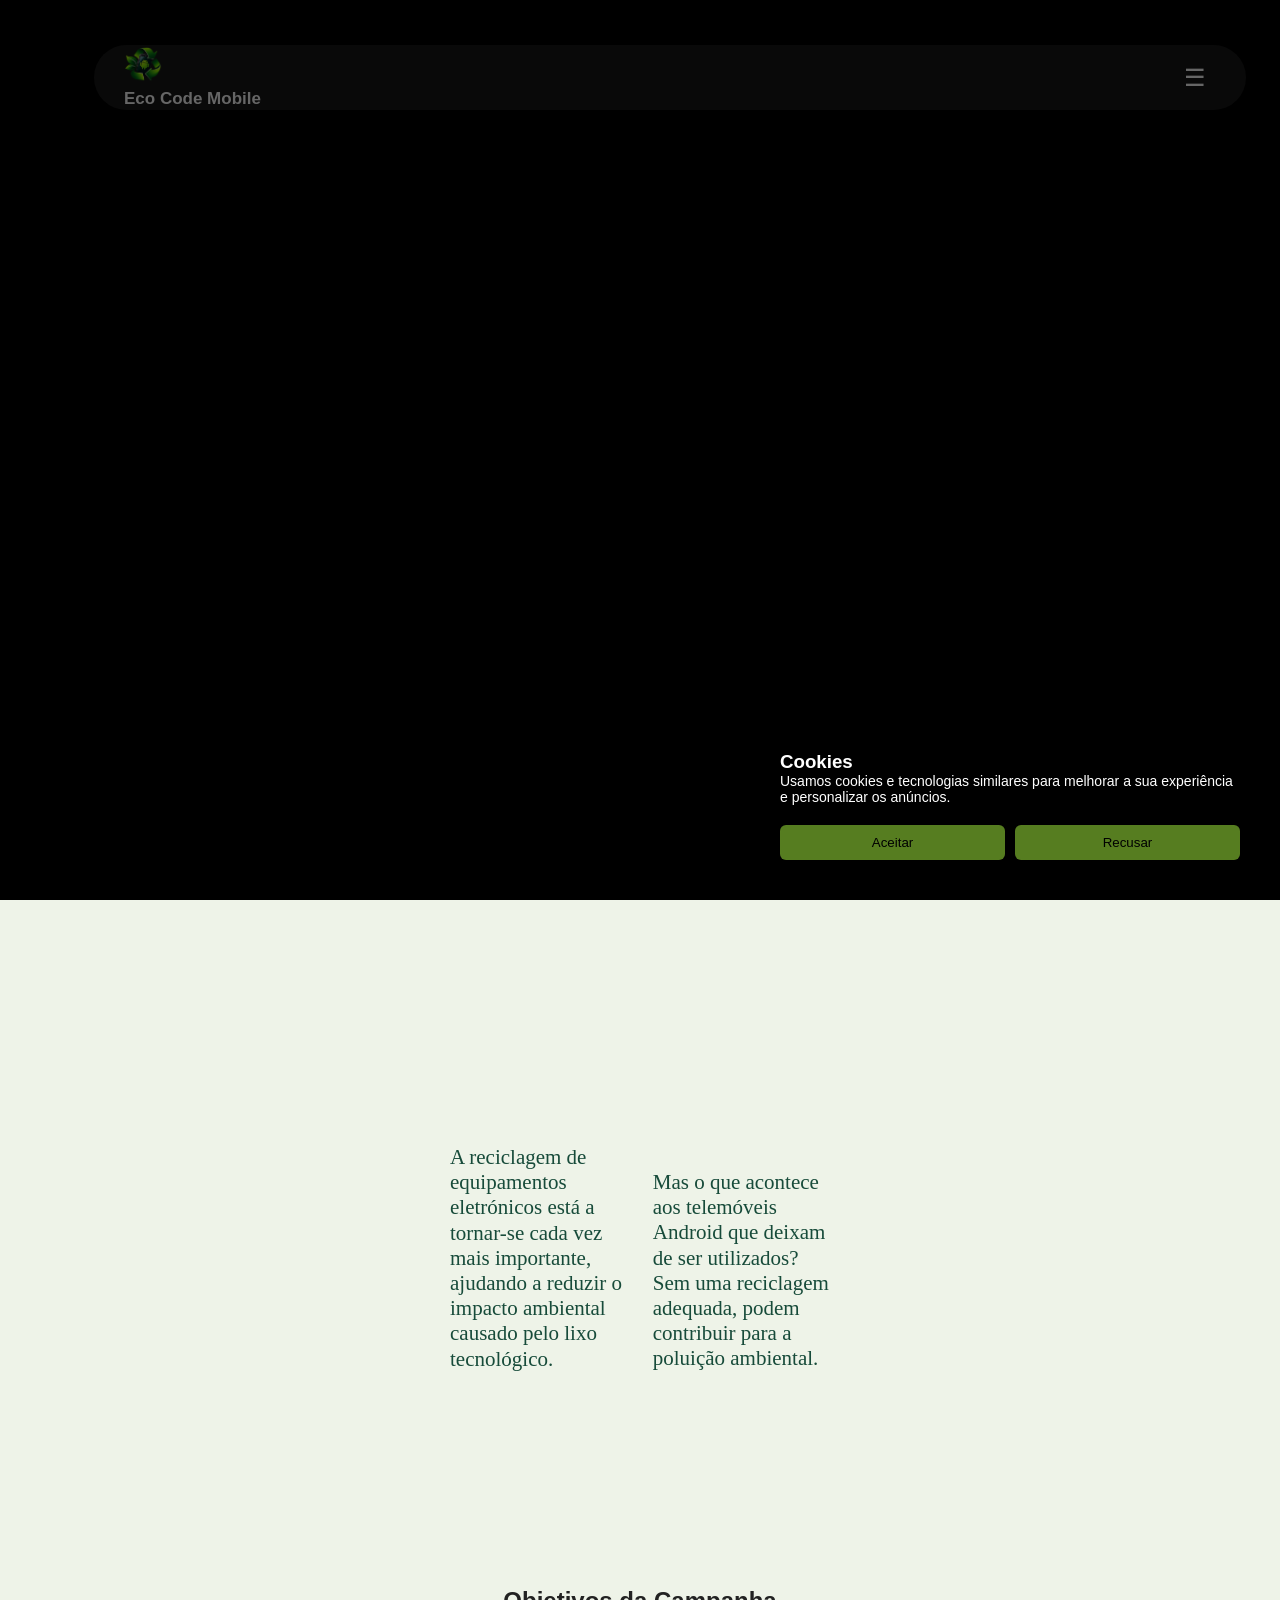
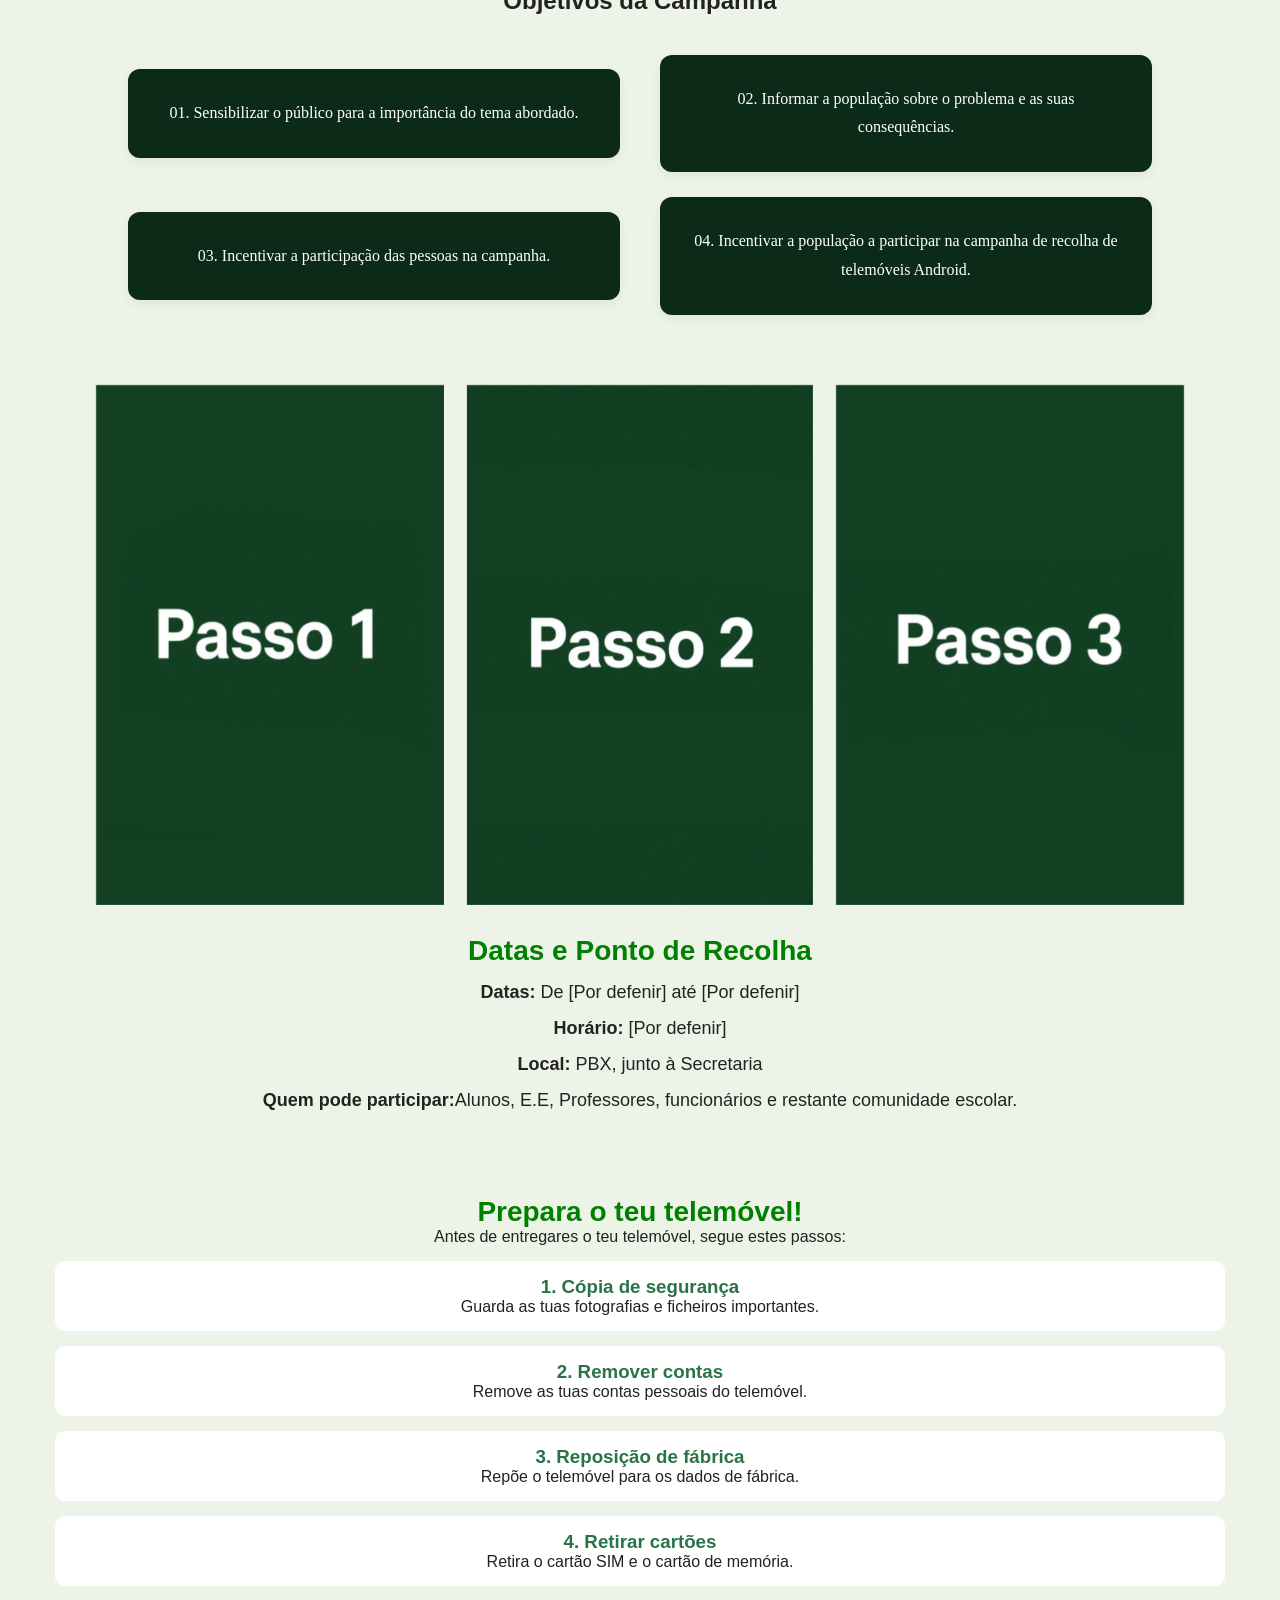
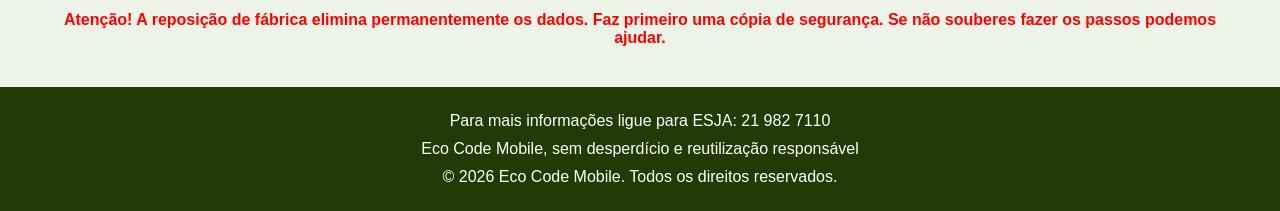
==== index.html @ 9d15695a "Pedi o codigo ao Mauro porque estava a dar erro." ====
<!DOCTYPE html>
<html lang="en">
<head>
    <meta charset="UTF-8">
    <meta name="viewport" content="width=device-width, initial-scale=1.0">
    <title>Eco Code Mobile</title>
    <link rel="icon" href="assets/images/Logo.png">
    <link rel="stylesheet" href="css/style.css">
</head>
<body>
        <nav class="navBar">
           <div class="logo-container">
                <img class="logo1" src="assets/images/Logo.png">
                <div class="logo">Eco Code Mobile</div>
         </div>
                <aside class="menu-navegação">
                      <!-- Menu-->
                      
                            <button class="botao-menu"id="botao-menu">☰</button>
                            <ul class="menu" id="menu">

                                    <li><a href="#como-participar">Como participar</a></li>
                                    <li><a href="#pontos-de-recolha">Pontos de Recolha</a></li>
                                    <li><a href="#objetivos">Objetivos </a></li>
                                    <li><a href="#sobre">Sobre</a></li>
                           </ul>

                       
                </aside>       
        </nav>

    <header class="hero">
            <video autoplay muted loop playsinline class="video">
            <source src="assets/video/videohero.mp4">
        </video>
    </header>

    <main>
        <section class="texto-campanha">
            
            <p class="primeiro-texto">
                
                A reciclagem de equipamentos eletrónicos está a tornar-se cada vez mais importante, ajudando a reduzir o impacto ambiental causado pelo lixo tecnológico.
            </p>

            <p class="segundo-texto">
                Mas o que acontece aos telemóveis Android que deixam de ser utilizados? Sem uma reciclagem adequada, podem contribuir para a poluição ambiental.
            </p>

        </section>
        <section class="objetivo">
                    <h2>Objetivos da Campanha</h2>
                    <p>
                           01. Sensibilizar o público para a importância do tema abordado.                   
                    </p>
                    <p>
                            02. Informar a população sobre o problema e as suas consequências.                    
                    </p>
                    <p>
                            03. Incentivar a participação das pessoas na campanha.                   
                    </p>
                    <p>
                            04. Incentivar a população a participar na campanha de recolha de telemóveis Android.
                    </p>


        </section>
        <section>
            <div class="imagem">
                <div class="imagem-inner">
                    <img class="frente" src="assets/images/image1.png">
                    <img class="verso" src="assets/images/image11.png">
                </div>
            </div>
            
            <div class="imagem">
                <div class="imagem-inner">
                    <img class="frente" src="assets/images/image2.png">
                    <img class="verso" src="assets/images/image22.png">
                </div>
            </div>
            
            <div class="imagem">
                <div class="imagem-inner">
                    <img class="frente" src="assets/images/image3.png">
                    <img class="verso" src="assets/images/image33.png">
                </div>
            </div>
        </section>
                    <div id="fundo-cookies" class="fundo-cookies"></div>
                    <div id="cookies" class="cookies">
                            <h3>Cookies</h3>
                            <p>Usamos cookies e tecnologias similares para melhorar a sua experiência e personalizar os anúncios.</p>
                    <div class="botoes-cookies">
                                <button id="aceitar">Aceitar</button>
                                <button id="recusar">Recusar</button>
                    </div>
                    </div>
                    <!-- Objetivo da campanha -->

        
        <section id="datas">
            <h2>Datas e Ponto de Recolha</h2>
            <p><strong>Datas:</strong> De [Por defenir] até [Por defenir]</p>
            <p><strong>Horário:</strong> [Por defenir]</p>
            <p><strong>Local:</strong> PBX, junto à Secretaria</p>
            <p><strong>Quem pode participar:</strong>Alunos, E.E, Professores, funcionários e restante comunidade escolar.</p>
        </section>
        <section id="preparar">
            <h2>Prepara o teu telemóvel!</h2>
            <p>Antes de entregares o teu telemóvel, segue estes passos:</p>
            <div class="passo">
                <h3>1. Cópia de segurança</h3>
                <p>Guarda as tuas fotografias e ficheiros importantes.</p>
            </div>
            <div class="passo">
                <h3>2. Remover contas</h3>
                <p>Remove as tuas contas pessoais do telemóvel.</p>
            </div>
            <div class="passo">
                <h3>3. Reposição de fábrica</h3>
                <p>Repõe o telemóvel para os dados de fábrica.</p>
            </div>
            <div class="passo">
                <h3>4. Retirar cartões</h3>
                <p>Retira o cartão SIM e o cartão de memória.</p>
            </div>
            <p class="aviso">Atenção! A reposição de fábrica elimina permanentemente os dados. Faz primeiro uma cópia de segurança. Se não souberes fazer os passos podemos ajudar.</p>
        </section>
    </main>
                <footer id="sobre">
                    <section class="footer">
                        <div>
                            <p>Para mais informações ligue para ESJA: 21 982 7110</p>
                        </div>
                    </section>
                            <p>Eco Code Mobile, sem desperdício e reutilização responsável</p>
                            <p>&copy; 2026 Eco Code Mobile. Todos os direitos reservados.</p>
                </footer>
                    <div class="voltar-topo" id="voltar-topo">
                          <button>Voltar ao topo</button>
                     </div>
                             
            <script src="js/script.js"></script>
</body>
</html>
---- css/style.css ----
* {
    box-sizing: border-box;
    margin: 0;
    padding: 0;      
}

body {
    margin: 30;
    font-family: Arial, sans-serif;
    color: #222;
    background: #eef3e8;
}
.navBar {
    position: relative;
    width: 90%;
    min-height: 65px;
    margin: 30px ;
    padding: 0 30px;

    background: #171717;
    border-radius: 50px;

    display: flex;
    align-items: center;
    justify-content: space-between;

    z-index: 1000;
}

nav {
    position: absolute;
    top: 15px;
    left: 5%;
    width: 90%;
    min-height: 65px;
    height: 65px;
    background: #171717;
    color: #fff;
    display: flex;
    align-items: center;
    justify-content: space-between;
    flex-wrap: nowrap;
    padding: 12px 5%;
    transition: all 0.3s ease;
    z-index: 1000;
    border-radius:50px;
}

    
nav.pequena {
    top: 5px;
    height: 55px;
    min-height: 55px;
    width: 92%;
    left: 4%;
    padding: 0 25px;
}

nav a {
    color: #FFF;
    text-decoration: none;
    margin-left: 20px;
}
.menu {
    display: none;
    flex-direction: column;
    align-items: flex-end;
    gap: 18px;

    position: absolute;
    top: 100%;
    right: 0;

    width: 230px;
    padding: 20px;

    background: #171717;
    border-radius: 15px;
    list-style: none;
    margin: 0;

    z-index: 1000;
}
.menu-navegação {
    position: relative;
}
.menu.active {
    display: flex;
}

.menu a {
    color: white;
    text-decoration: none;
    font-size: 15px;
    transition: 0.3s;
}

.menu a:hover {
    color: #8ac441;
}
/* Menu de navegação */
.botao-menu {
    display: block;
    font-size: 24px;
    cursor: pointer;
    padding:  10px;
    border-radius: 5px;
    background: transparent;
    color: white;
    border: none;
    transition: 0.3s;
}
.botao-menu:hover {
    background-color: #c2c9be;
    transform: translateY(-1px);
}
.logo {
    font-weight: bold;
    color: white;
    font-size: 17px;
}

.logo1 {
    height: 38px;
    width: 38px;
    object-fit: contain;
}

.hero {
    height: 100vh;
    display: flex;
    align-items: center;
    justify-content: center;
    text-align: center;
    padding: 25px;
}

.hero h1 {
    font-size: clamp(36px, 7vw, 80px);
    margin-bottom: 10px;
}

.hero p {
    font-size: 22px;
}

.video {
    width: 100%;
    height: 100%;
    object-fit: contain;
    position: absolute;
    top: 0;
    left: 0;
    z-index: 0;
    background: black;
}

/* Lapa-Ninja nome do site */
.texto-campanha {
    max-width: 380px;
    margin: 120px auto;
    font-family: Georgia, serif;
    font-size: 21px;
    line-height: 1.2;
}

.primeiro-texto {
    color: #174b3a;
    margin-bottom: 25px;
}

.segundo-texto {
     color: #174b3a;
}
section {
    display: flex;
    justify-content: center;
    gap: 20px;
    flex-direction: row;
    align-items: center;
}

.imagem {
    width: 350px;
    height: 520px;
    perspective: 1000px;
}

.imagem-inner {
    width: 100%;
    height: 100%;
    position: relative;
    transition: transform 0.8s;
    transform-style: preserve-3d;
}

.imagem:hover .imagem-inner {
    transform: rotateY(180deg);
}

.frente, .verso {
    width: 100%;
    height: 100%;
    position: absolute;
    object-fit: contain;
    backface-visibility: hidden;
}

.verso {
    transform: rotateY(180deg);
}

.objetivo {
    padding: 70px 10%;
    display: grid;
    grid-template-columns: 1fr 1fr;
    gap: 25px 40px;
    align-items: center;
}

/* Título */
.objetivo h2 {
    grid-column: 1 / 3;
    text-align: center;
    color: #121413
    font-size: 34px;
    margin-bottom: 15px;
    position: relative;
}

/* Linha decorativa */
.objetivo a h2 {
    flex-direction: row;
    display: block;
    width: 80px;
    height: 4px;
    font-family: Georgia, serif;;
    background-color: #6b8e23;
    margin: 15px auto 0;
    border-radius: 5px;
}

/* Parágrafos */
.objetivo p {
    background-color: #0b2b18;
    padding: 30px;
    border-radius: 12px;
    color: #fff;
    font-family: Georgia, serif;;
    font-size: 16px;
    line-height: 1.8;
    text-align: center;
    box-shadow: 0 4px 12px rgba(0, 0, 0, 0.06);
    transition: transform 0.3s ease;
}

/* Efeito ao passar o rato */
.objetivo p:hover {
    transform: translateY(-5px);
}

#datas {
    padding: 30px;
    text-align: center;
    display: block;
}

#datas h2 {
    color: green;
    font-size: 28px;
}

#datas p {
    display: block;
    font-size: 18px;
    margin: 15px;
}

#preparar {
    background-color: #eef3e8;
    padding: 40px;
    text-align: center;
    display: block;
}

#preparar h2 {
    color: green;
    font-size: 28px;
}

.passo {
    background-color: white;
    padding: 15px;
    margin: 15px;
    border-radius: 10px;
}

.passo h3 {
    color: #287447;
}

.passo p {
    font-size: 16px;
}

.aviso {
    color: red;
    font-weight: bold;
    margin-top: 25px;
}

footer {
    background: #203b03;
    color: white;
    text-align: center;
    padding: 20px;
}

footer p {
    color: white;
    padding: 5px;
}

.botao {
    display: inline-block;
    background: #203b03;
    color: white;
    padding: 12px 25px;
    border-radius: 8px;
    text-decoration: none;
    margin-top: 20px;
    transition: 0.3s;
}

.botao:hover {
    background: #567d20;
    transform: scale(1.05);
}
    
.voltar-topo {
    position: fixed;
    bottom: 20px;
    right: 20px;
    z-index: 1000;
    padding: 20px;
    border-radius: 10px;
    background: #203b03;
    color: white;
    box-shadow: 0 4px 15px #0008;
    max-width: 350px;
    display: none;
}
    
.voltar-topo button {
    padding: 10px 16px;
    margin-top: 10px;
    border: none;
    border-radius: 6px;
    background: #c8e477;
    color: #203b03;
    cursor: pointer;
    font-weight: bold;
}
    
.voltar-topo button:hover {
    background: white;
}


.cookies {
    position: fixed;
    bottom: 20px;
    right: 20px;
    width: 500px;
    padding: 20px;
    background-color: #000;
    color: #FFF;
    border-radius: 12px;
    z-index: 9999;
    display: block;
}

.fundo-cookies {
    position: fixed;
    top: 0;
    left: 0;
    width: 100%;
    height: 100%;
    background: rgba(0, 0, 0, 0.6);
    z-index: 9998;
}

.cookies button {
    cursor: pointer;
    pointer-events: auto;
}

.cookies h3 {
    margin-top: 0;
}

.cookies p {
    font-size: 14px;
    padding: 0 0 20px;
}

.botoes-cookies {
    display: flex;
    gap: 10px;
}

.botoes-cookies button {
    flex: 1;
    padding: 10px;
    border: none;
    border-radius: 6px;
    cursor: pointer;
    background-color: #567d20;
}

.cookies button:hover {
    opacity: .8;
}
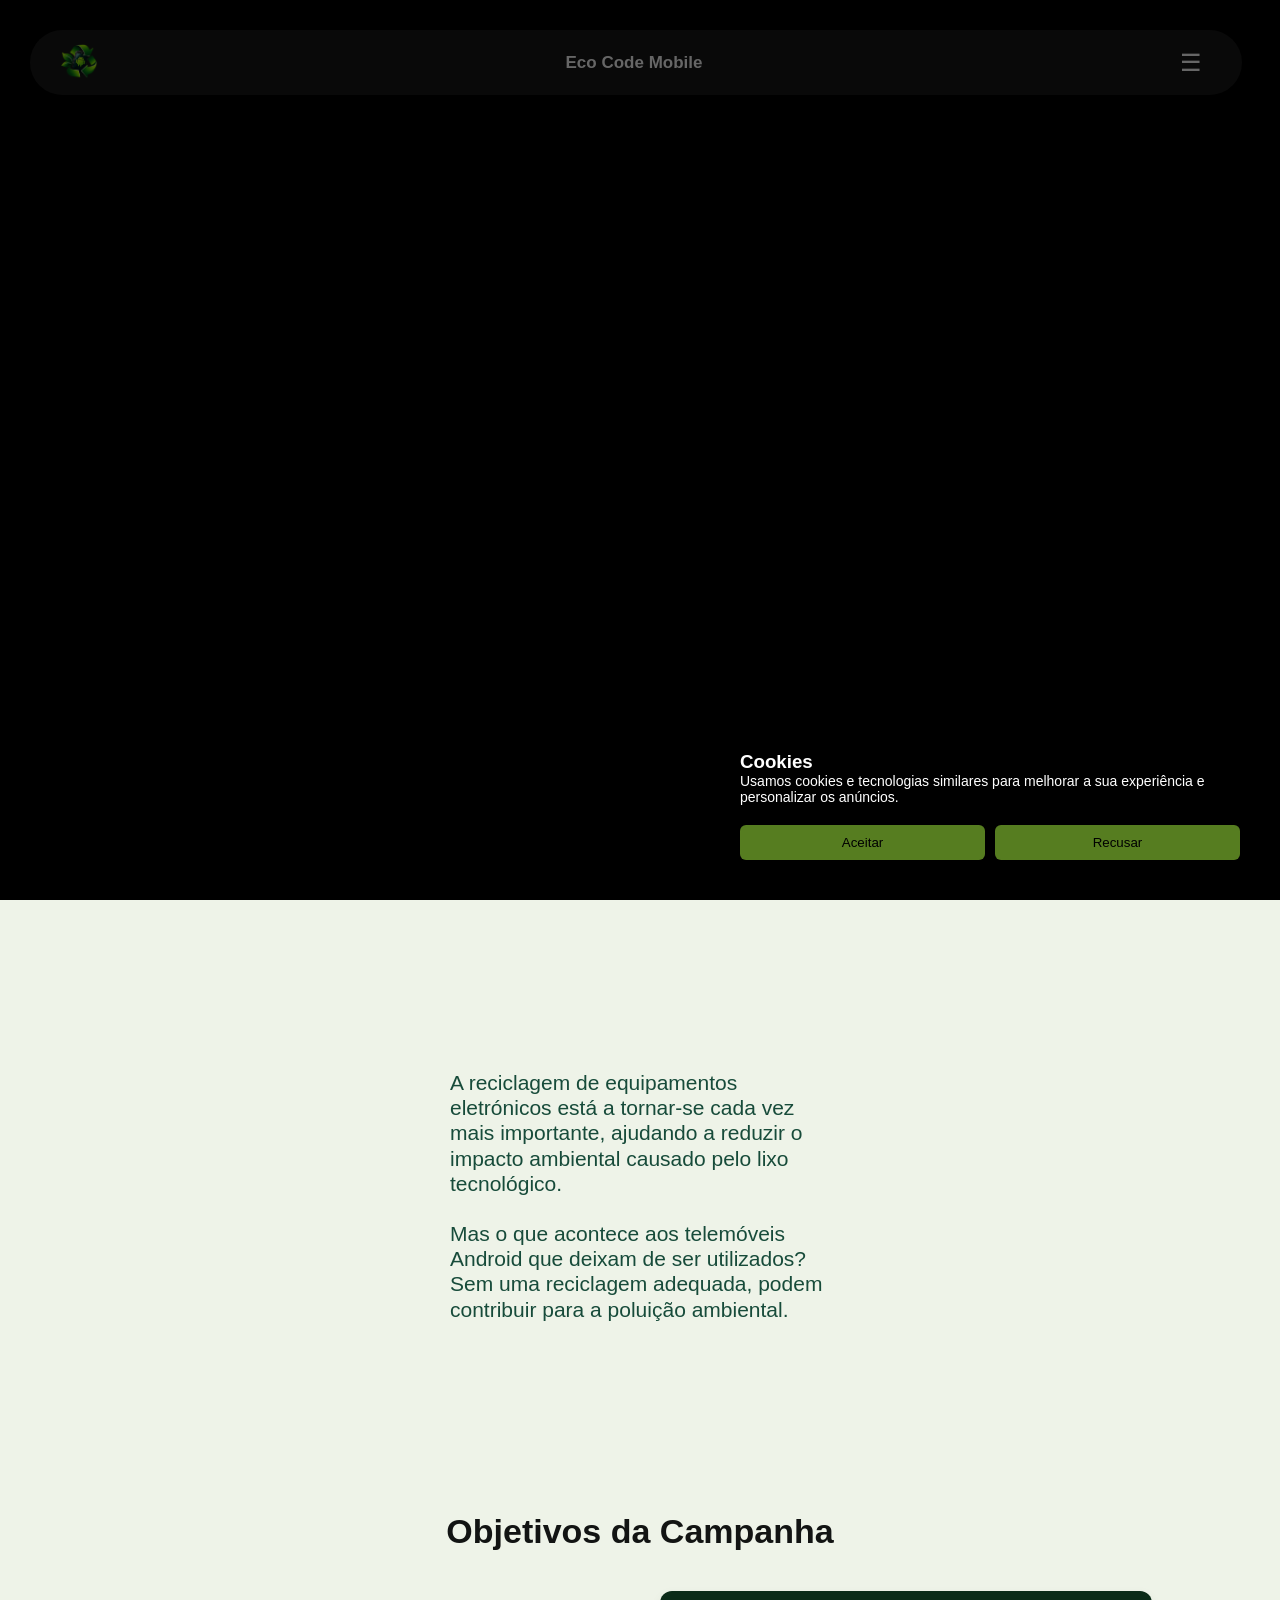
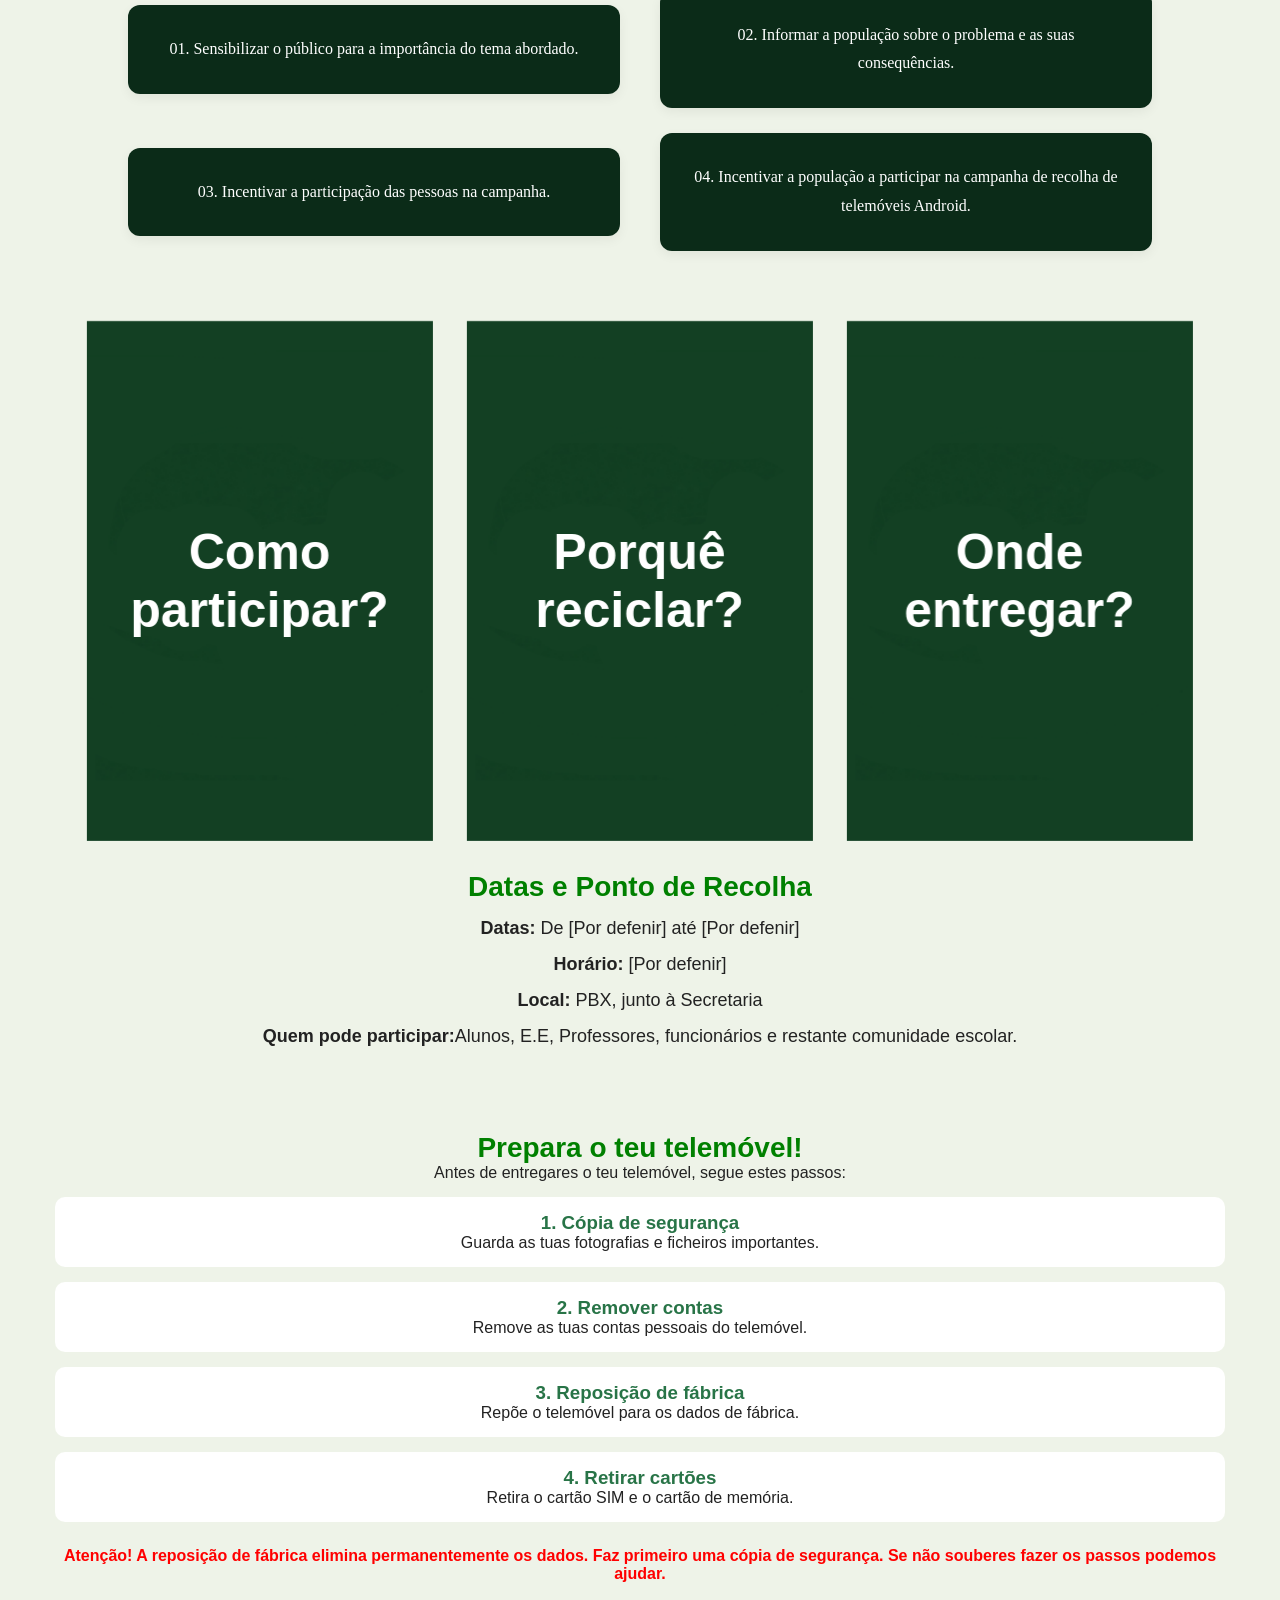
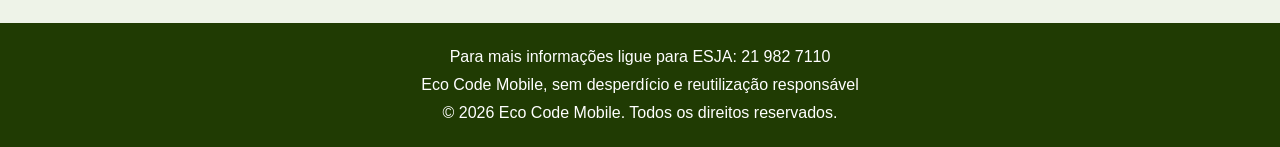
==== commit 4965f468: "quase que acabei os passos." ====
--- a/index.html
+++ b/index.html
@@ -9,10 +9,8 @@
 </head>
 <body>
         <nav class="navBar">
-           <div class="logo-container">
                 <img class="logo1" src="assets/images/Logo.png">
                 <div class="logo">Eco Code Mobile</div>
-         </div>
                 <aside class="menu-navegação">
                       <!-- Menu-->
                       
@@ -37,16 +35,8 @@
 
     <main>
         <section class="texto-campanha">
-            
-            <p class="primeiro-texto">
-                
-                A reciclagem de equipamentos eletrónicos está a tornar-se cada vez mais importante, ajudando a reduzir o impacto ambiental causado pelo lixo tecnológico.
-            </p>
-
-            <p class="segundo-texto">
-                Mas o que acontece aos telemóveis Android que deixam de ser utilizados? Sem uma reciclagem adequada, podem contribuir para a poluição ambiental.
-            </p>
-
+            <p class="primeiro-texto">A reciclagem de equipamentos eletrónicos está a tornar-se cada vez mais importante, ajudando a reduzir o impacto ambiental causado pelo lixo tecnológico.</p>
+            <p class="segundo-texto">Mas o que acontece aos telemóveis Android que deixam de ser utilizados? Sem uma reciclagem adequada, podem contribuir para a poluição ambiental.</p>
         </section>
         <section class="objetivo">
                     <h2>Objetivos da Campanha</h2>
@@ -65,10 +55,11 @@
 
 
         </section>
-        <section>
+        <section class="passos">
             <div class="imagem">
                 <div class="imagem-inner">
                     <img class="frente" src="assets/images/image1.png">
+                    <p class="texto-frente">Como participar?</p>
                     <img class="verso" src="assets/images/image11.png">
                 </div>
             </div>
@@ -76,6 +67,7 @@
             <div class="imagem">
                 <div class="imagem-inner">
                     <img class="frente" src="assets/images/image2.png">
+                    <p class="texto-frente">Porquê reciclar?</p>
                     <img class="verso" src="assets/images/image22.png">
                 </div>
             </div>
@@ -83,6 +75,7 @@
             <div class="imagem">
                 <div class="imagem-inner">
                     <img class="frente" src="assets/images/image3.png">
+                    <p class="texto-frente">Onde entregar?</p>
                     <img class="verso" src="assets/images/image33.png">
                 </div>
             </div>
@@ -99,14 +92,15 @@
                     <!-- Objetivo da campanha -->
 
         
-        <section id="datas">
+        <section class="datas">
             <h2>Datas e Ponto de Recolha</h2>
             <p><strong>Datas:</strong> De [Por defenir] até [Por defenir]</p>
             <p><strong>Horário:</strong> [Por defenir]</p>
             <p><strong>Local:</strong> PBX, junto à Secretaria</p>
             <p><strong>Quem pode participar:</strong>Alunos, E.E, Professores, funcionários e restante comunidade escolar.</p>
         </section>
-        <section id="preparar">
+
+        <section class="preparar">
             <h2>Prepara o teu telemóvel!</h2>
             <p>Antes de entregares o teu telemóvel, segue estes passos:</p>
             <div class="passo">
@@ -127,6 +121,7 @@
             </div>
             <p class="aviso">Atenção! A reposição de fábrica elimina permanentemente os dados. Faz primeiro uma cópia de segurança. Se não souberes fazer os passos podemos ajudar.</p>
         </section>
+
     </main>
                 <footer id="sobre">
                     <section class="footer">
--- a/css/style.css
+++ b/css/style.css
@@ -1,5 +1,4 @@
 * {
-    box-sizing: border-box;
     margin: 0;
     padding: 0;      
 }
@@ -10,43 +9,21 @@
     color: #222;
     background: #eef3e8;
 }
+
 .navBar {
-    position: relative;
+    position: fixed;
     width: 90%;
     min-height: 65px;
     margin: 30px ;
     padding: 0 30px;
-
     background: #171717;
     border-radius: 50px;
-
     display: flex;
     align-items: center;
     justify-content: space-between;
-
     z-index: 1000;
 }
 
-nav {
-    position: absolute;
-    top: 15px;
-    left: 5%;
-    width: 90%;
-    min-height: 65px;
-    height: 65px;
-    background: #171717;
-    color: #fff;
-    display: flex;
-    align-items: center;
-    justify-content: space-between;
-    flex-wrap: nowrap;
-    padding: 12px 5%;
-    transition: all 0.3s ease;
-    z-index: 1000;
-    border-radius:50px;
-}
-
-    
 nav.pequena {
     top: 5px;
     height: 55px;
@@ -61,29 +38,28 @@
     text-decoration: none;
     margin-left: 20px;
 }
+
 .menu {
     display: none;
     flex-direction: column;
     align-items: flex-end;
     gap: 18px;
-
     position: absolute;
     top: 100%;
     right: 0;
-
     width: 230px;
     padding: 20px;
-
     background: #171717;
     border-radius: 15px;
     list-style: none;
     margin: 0;
-
     z-index: 1000;
 }
+
 .menu-navegação {
     position: relative;
 }
+
 .menu.active {
     display: flex;
 }
@@ -98,6 +74,7 @@
 .menu a:hover {
     color: #8ac441;
 }
+
 /* Menu de navegação */
 .botao-menu {
     display: block;
@@ -110,10 +87,12 @@
     border: none;
     transition: 0.3s;
 }
+
 .botao-menu:hover {
     background-color: #c2c9be;
     transform: translateY(-1px);
 }
+
 .logo {
     font-weight: bold;
     color: white;
@@ -159,7 +138,7 @@
 .texto-campanha {
     max-width: 380px;
     margin: 120px auto;
-    font-family: Georgia, serif;
+    font-family: Arial, sans-serif;
     font-size: 21px;
     line-height: 1.2;
 }
@@ -172,10 +151,11 @@
 .segundo-texto {
      color: #174b3a;
 }
-section {
+
+.passos {
     display: flex;
     justify-content: center;
-    gap: 20px;
+    gap: 30px;
     flex-direction: row;
     align-items: center;
 }
@@ -210,6 +190,25 @@
     transform: rotateY(180deg);
 }
 
+.verso img {
+    width: 100%;
+    height: 100%;
+    object-fit: contain;
+}
+
+.texto-frente {
+    position: absolute;
+    backface-visibility: hidden;
+    top: 50%;
+    left: 50%;
+    transform: translate(-50%, -50%);
+    color: white;
+    font-size: 50px;
+    font-weight: bold;
+    text-align: center;
+    z-index: 1;
+}
+
 .objetivo {
     padding: 70px 10%;
     display: grid;
@@ -222,7 +221,7 @@
 .objetivo h2 {
     grid-column: 1 / 3;
     text-align: center;
-    color: #121413
+    color: #121413;
     font-size: 34px;
     margin-bottom: 15px;
     position: relative;
@@ -259,31 +258,31 @@
     transform: translateY(-5px);
 }
 
-#datas {
+.datas {
     padding: 30px;
     text-align: center;
     display: block;
 }
 
-#datas h2 {
+.datas h2 {
     color: green;
     font-size: 28px;
 }
 
-#datas p {
+.datas p {
     display: block;
     font-size: 18px;
     margin: 15px;
 }
 
-#preparar {
+.preparar {
     background-color: #eef3e8;
     padding: 40px;
     text-align: center;
     display: block;
 }
 
-#preparar h2 {
+.preparar h2 {
     color: green;
     font-size: 28px;
 }
@@ -366,7 +365,6 @@
     background: white;
 }
 
-
 .cookies {
     position: fixed;
     bottom: 20px;
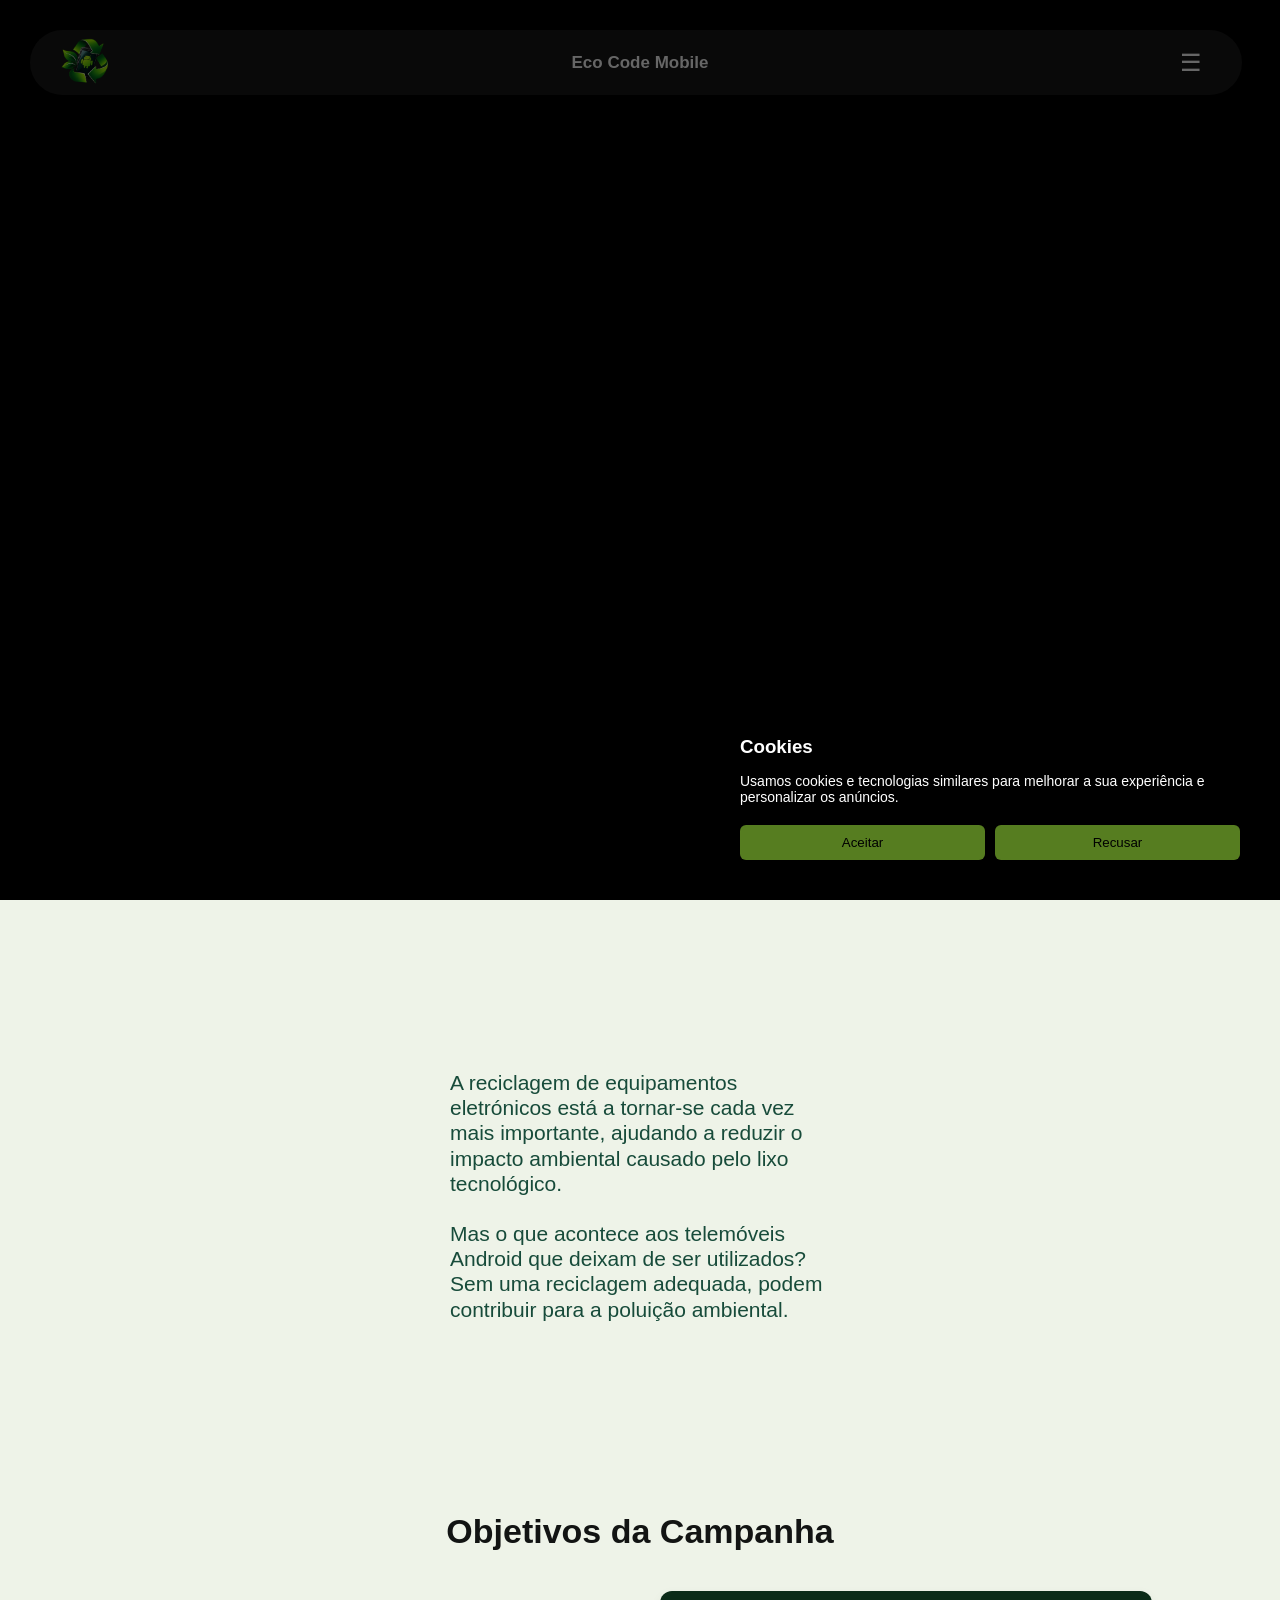
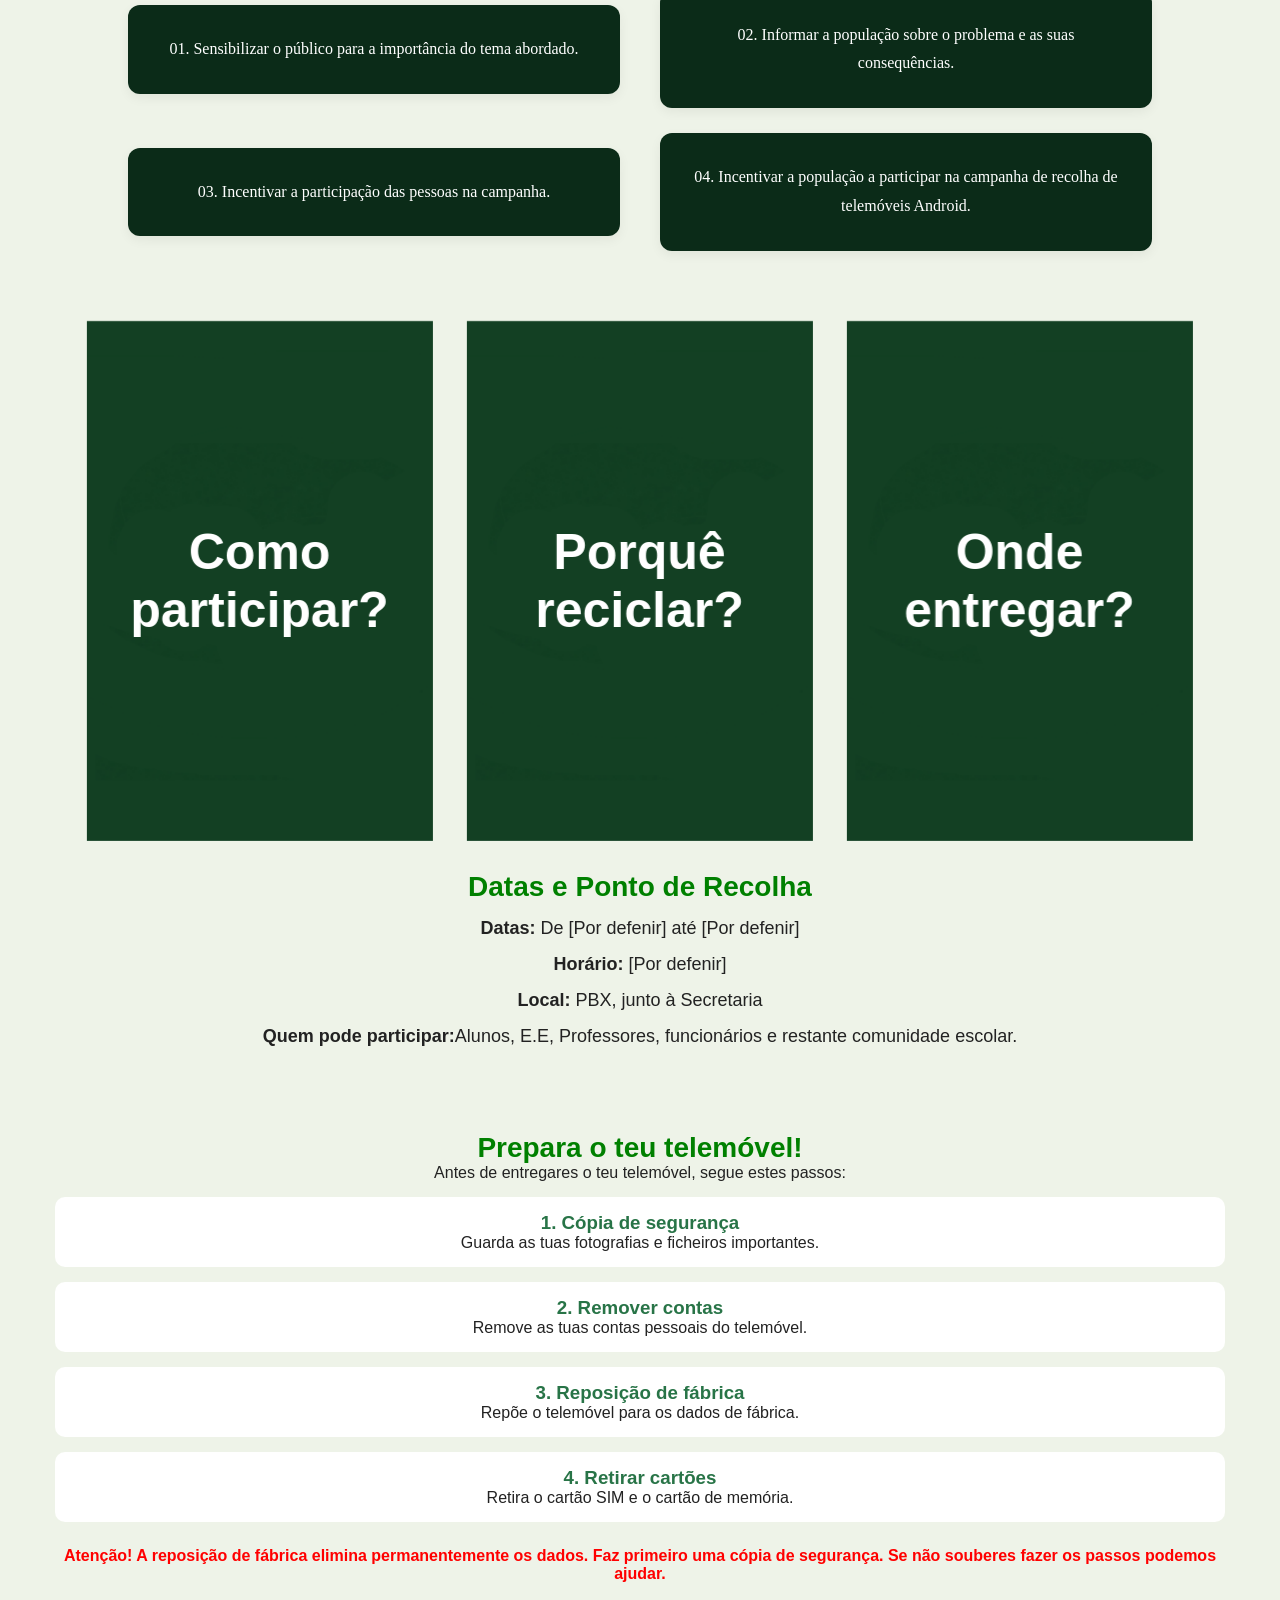
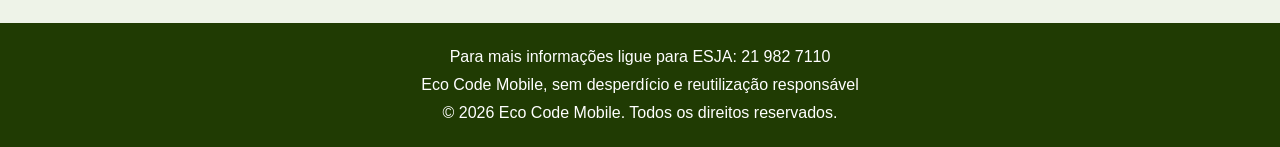
==== commit cfc8c000: "mudei o video e acabei o menu." ====
--- a/index.html
+++ b/index.html
@@ -10,7 +10,7 @@
 <body>
         <nav class="navBar">
                 <img class="logo1" src="assets/images/Logo.png">
-                <div class="logo">Eco Code Mobile</div>
+                <div class="titulo">Eco Code Mobile</div>
                 <aside class="menu-navegação">
                       <!-- Menu-->
                       
@@ -29,7 +29,7 @@
 
     <header class="hero">
             <video autoplay muted loop playsinline class="video">
-            <source src="assets/video/videohero.mp4">
+            <source src="assets/video/video.mp4">
         </video>
     </header>
 
@@ -38,7 +38,7 @@
             <p class="primeiro-texto">A reciclagem de equipamentos eletrónicos está a tornar-se cada vez mais importante, ajudando a reduzir o impacto ambiental causado pelo lixo tecnológico.</p>
             <p class="segundo-texto">Mas o que acontece aos telemóveis Android que deixam de ser utilizados? Sem uma reciclagem adequada, podem contribuir para a poluição ambiental.</p>
         </section>
-        <section class="objetivo">
+        <section id="objetivos" class="objetivo">
                     <h2>Objetivos da Campanha</h2>
                     <p>
                            01. Sensibilizar o público para a importância do tema abordado.                   
@@ -55,7 +55,7 @@
 
 
         </section>
-        <section class="passos">
+        <section id="como-participar" class="passos">
             <div class="imagem">
                 <div class="imagem-inner">
                     <img class="frente" src="assets/images/image1.png">
@@ -80,19 +80,8 @@
                 </div>
             </div>
         </section>
-                    <div id="fundo-cookies" class="fundo-cookies"></div>
-                    <div id="cookies" class="cookies">
-                            <h3>Cookies</h3>
-                            <p>Usamos cookies e tecnologias similares para melhorar a sua experiência e personalizar os anúncios.</p>
-                    <div class="botoes-cookies">
-                                <button id="aceitar">Aceitar</button>
-                                <button id="recusar">Recusar</button>
-                    </div>
-                    </div>
-                    <!-- Objetivo da campanha -->
-
         
-        <section class="datas">
+        <section id="pontos-de-recolha" class="datas">
             <h2>Datas e Ponto de Recolha</h2>
             <p><strong>Datas:</strong> De [Por defenir] até [Por defenir]</p>
             <p><strong>Horário:</strong> [Por defenir]</p>
@@ -122,6 +111,16 @@
             <p class="aviso">Atenção! A reposição de fábrica elimina permanentemente os dados. Faz primeiro uma cópia de segurança. Se não souberes fazer os passos podemos ajudar.</p>
         </section>
 
+        <div id="fundo-cookies" class="fundo-cookies"></div>
+            <div id="cookies" class="cookies">
+                <h3>Cookies</h3>
+                <p>Usamos cookies e tecnologias similares para melhorar a sua experiência e personalizar os anúncios.</p>
+            <div class="botoes-cookies">
+                <button id="aceitar">Aceitar</button>
+                <button id="recusar">Recusar</button>
+            </div>
+            </div>
+
     </main>
                 <footer id="sobre">
                     <section class="footer">
--- a/css/style.css
+++ b/css/style.css
@@ -93,16 +93,15 @@
     transform: translateY(-1px);
 }
 
-.logo {
+.titulo {
     font-weight: bold;
     color: white;
     font-size: 17px;
 }
 
 .logo1 {
-    height: 38px;
-    width: 38px;
-    object-fit: contain;
+    height: 50px;
+    width: 50px;
 }
 
 .hero {
@@ -112,15 +111,6 @@
     justify-content: center;
     text-align: center;
     padding: 25px;
-}
-
-.hero h1 {
-    font-size: clamp(36px, 7vw, 80px);
-    margin-bottom: 10px;
-}
-
-.hero p {
-    font-size: 22px;
 }
 
 .video {
@@ -233,7 +223,7 @@
     display: block;
     width: 80px;
     height: 4px;
-    font-family: Georgia, serif;;
+    font-family: Arial, sans-serif;
     background-color: #6b8e23;
     margin: 15px auto 0;
     border-radius: 5px;
@@ -318,22 +308,6 @@
 footer p {
     color: white;
     padding: 5px;
-}
-
-.botao {
-    display: inline-block;
-    background: #203b03;
-    color: white;
-    padding: 12px 25px;
-    border-radius: 8px;
-    text-decoration: none;
-    margin-top: 20px;
-    transition: 0.3s;
-}
-
-.botao:hover {
-    background: #567d20;
-    transform: scale(1.05);
 }
     
 .voltar-topo {
@@ -399,7 +373,7 @@
 
 .cookies p {
     font-size: 14px;
-    padding: 0 0 20px;
+    padding: 15px 0 20px;
 }
 
 .botoes-cookies {
@@ -413,7 +387,7 @@
     border: none;
     border-radius: 6px;
     cursor: pointer;
-    background-color: #567d20;
+    background: #567d20;
 }
 
 .cookies button:hover {
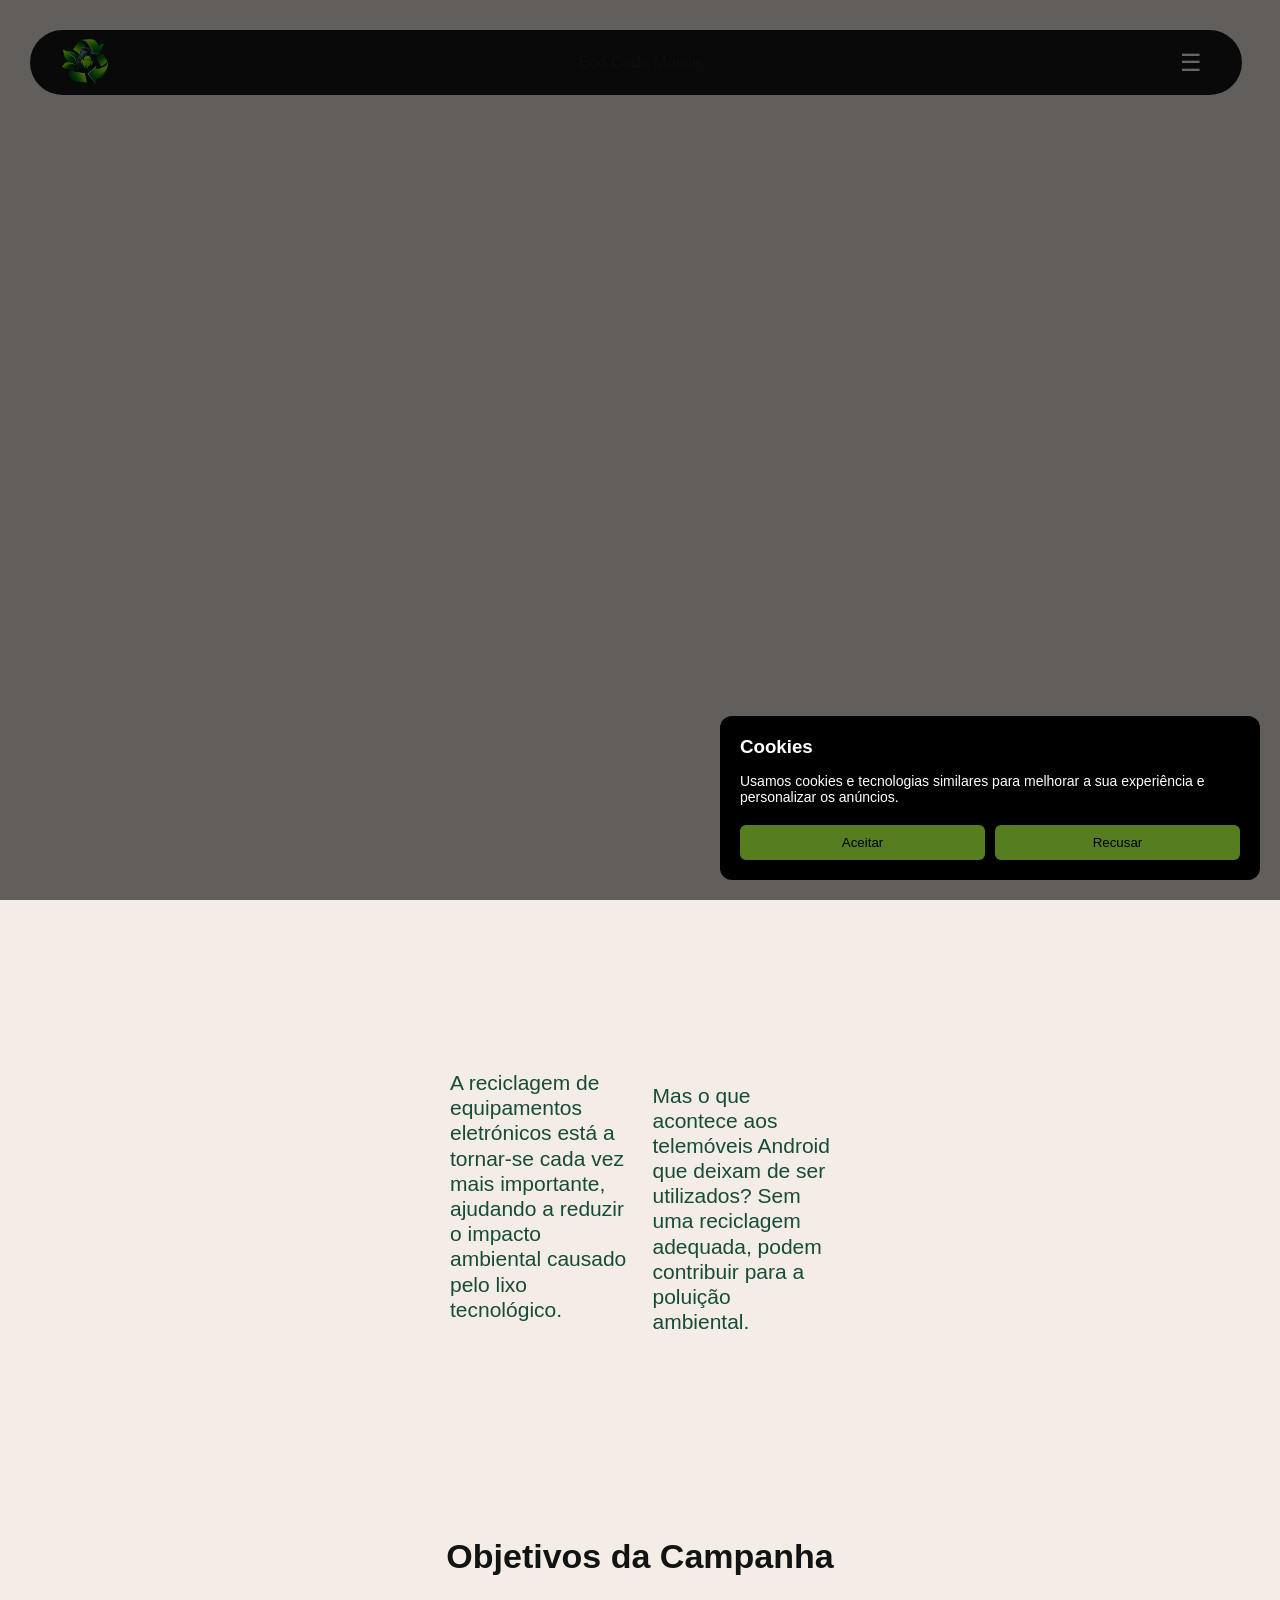
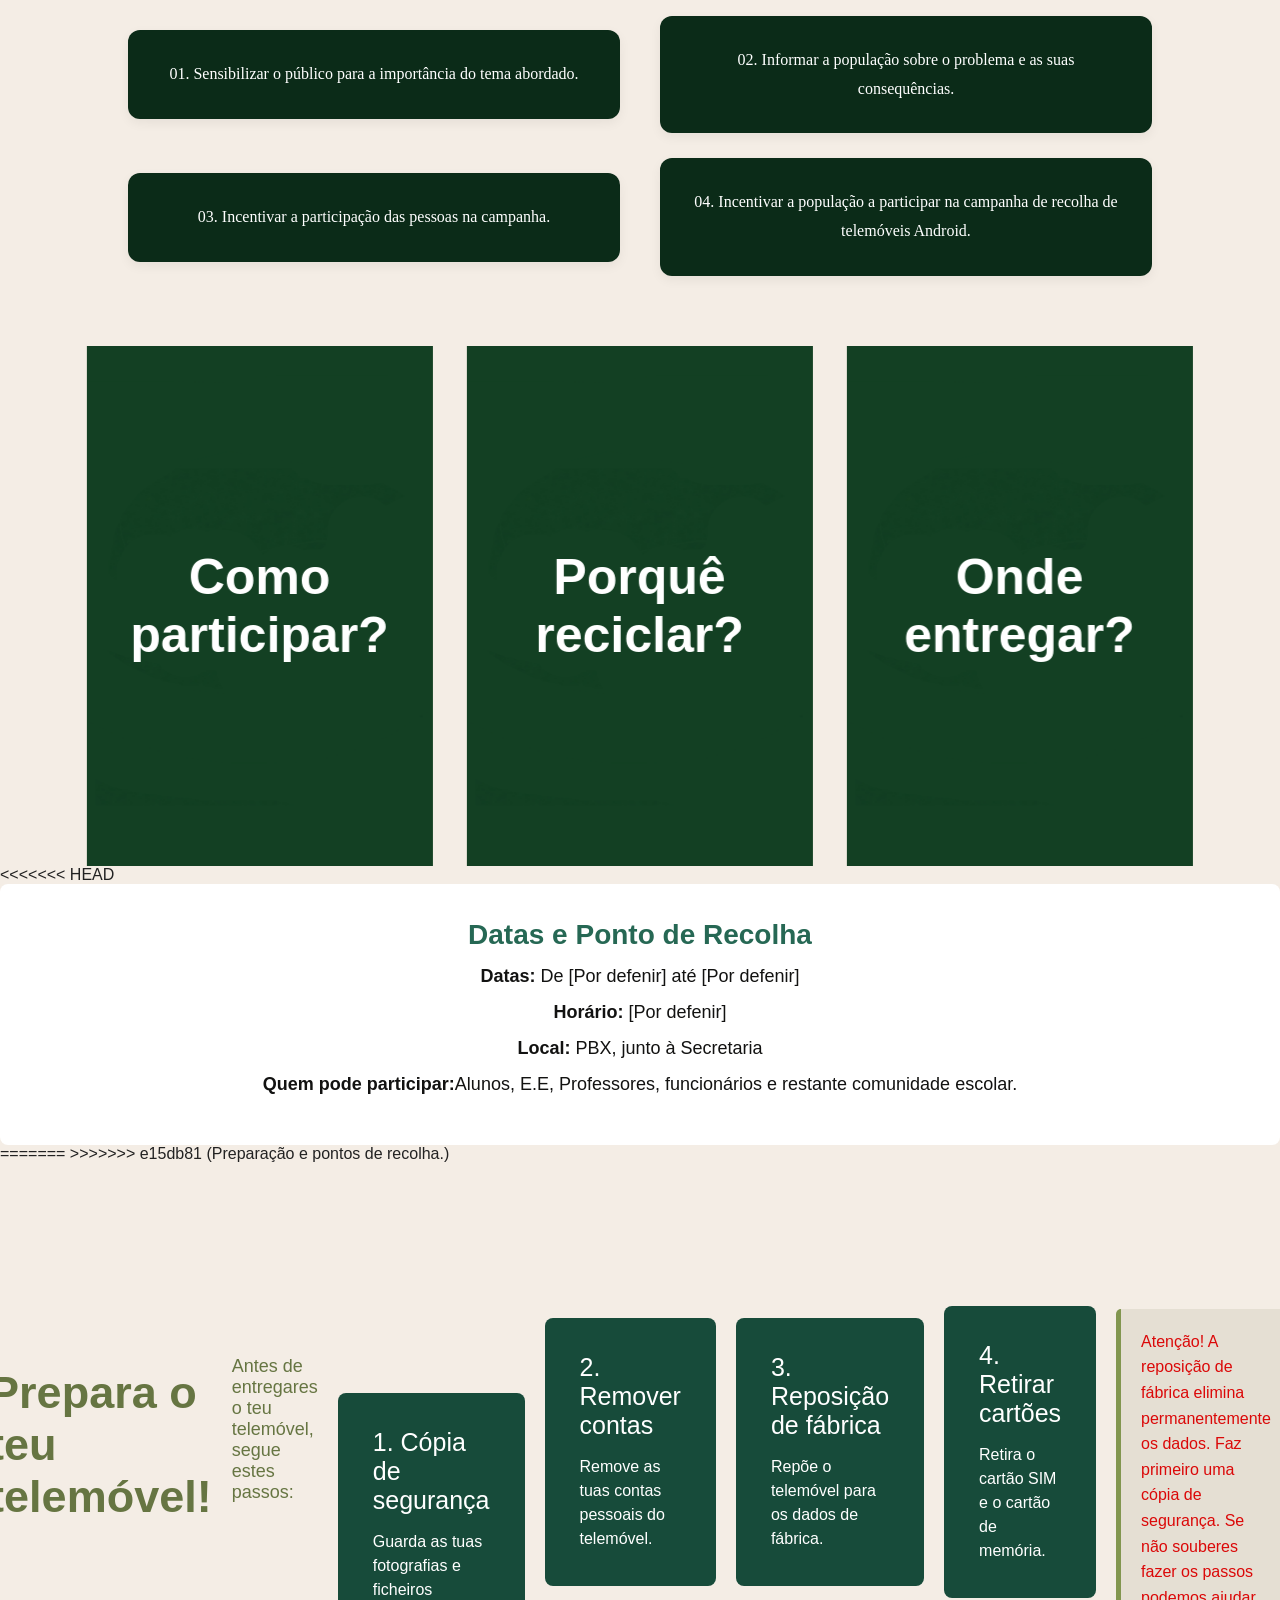
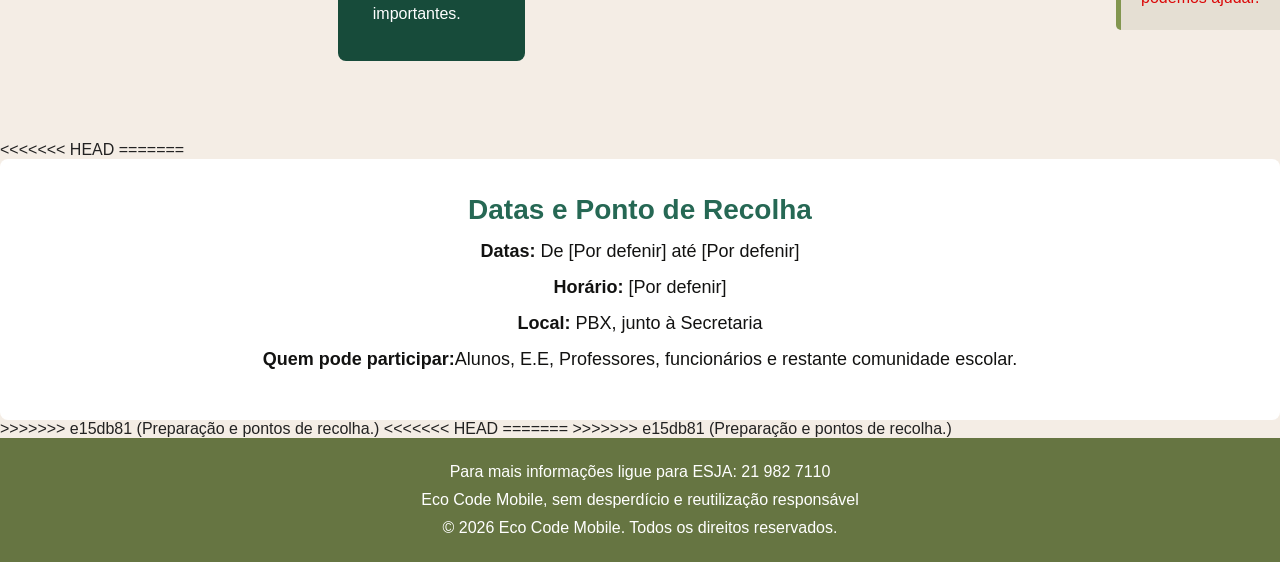
==== commit 16dcefb0: "Preparação e pontos de recolha." ====
--- a/index.html
+++ b/index.html
@@ -13,26 +13,26 @@
                 <div class="titulo">Eco Code Mobile</div>
                 <aside class="menu-navegação">
                       <!-- Menu-->
-                      
+                     
                             <button class="botao-menu"id="botao-menu">☰</button>
                             <ul class="menu" id="menu">
-
+ 
                                     <li><a href="#como-participar">Como participar</a></li>
                                     <li><a href="#pontos-de-recolha">Pontos de Recolha</a></li>
                                     <li><a href="#objetivos">Objetivos </a></li>
                                     <li><a href="#sobre">Sobre</a></li>
                            </ul>
-
+ 
                        
-                </aside>       
+                </aside>      
         </nav>
-
+ 
     <header class="hero">
             <video autoplay muted loop playsinline class="video">
             <source src="assets/video/video.mp4">
         </video>
     </header>
-
+ 
     <main>
         <section class="texto-campanha">
             <p class="primeiro-texto">A reciclagem de equipamentos eletrónicos está a tornar-se cada vez mais importante, ajudando a reduzir o impacto ambiental causado pelo lixo tecnológico.</p>
@@ -41,19 +41,19 @@
         <section id="objetivos" class="objetivo">
                     <h2>Objetivos da Campanha</h2>
                     <p>
-                           01. Sensibilizar o público para a importância do tema abordado.                   
+                           01. Sensibilizar o público para a importância do tema abordado.                  
                     </p>
                     <p>
                             02. Informar a população sobre o problema e as suas consequências.                    
                     </p>
                     <p>
-                            03. Incentivar a participação das pessoas na campanha.                   
+                            03. Incentivar a participação das pessoas na campanha.                  
                     </p>
                     <p>
                             04. Incentivar a população a participar na campanha de recolha de telemóveis Android.
                     </p>
-
-
+ 
+ 
         </section>
         <section id="como-participar" class="passos">
             <div class="imagem">
@@ -63,7 +63,7 @@
                     <img class="verso" src="assets/images/image11.png">
                 </div>
             </div>
-            
+           
             <div class="imagem">
                 <div class="imagem-inner">
                     <img class="frente" src="assets/images/image2.png">
@@ -71,7 +71,7 @@
                     <img class="verso" src="assets/images/image22.png">
                 </div>
             </div>
-            
+           
             <div class="imagem">
                 <div class="imagem-inner">
                     <img class="frente" src="assets/images/image3.png">
@@ -80,6 +80,7 @@
                 </div>
             </div>
         </section>
+<<<<<<< HEAD
         
         <section id="pontos-de-recolha" class="datas">
             <h2>Datas e Ponto de Recolha</h2>
@@ -89,9 +90,14 @@
             <p><strong>Quem pode participar:</strong>Alunos, E.E, Professores, funcionários e restante comunidade escolar.</p>
         </section>
 
+=======
+    
+>>>>>>> e15db81 (Preparação e pontos de recolha.)
         <section class="preparar">
             <h2>Prepara o teu telemóvel!</h2>
-            <p>Antes de entregares o teu telemóvel, segue estes passos:</p>
+            <p class="introducao">
+                        Antes de entregares o teu telemóvel, segue estes passos:
+            </p>
             <div class="passo">
                 <h3>1. Cópia de segurança</h3>
                 <p>Guarda as tuas fotografias e ficheiros importantes.</p>
@@ -111,6 +117,18 @@
             <p class="aviso">Atenção! A reposição de fábrica elimina permanentemente os dados. Faz primeiro uma cópia de segurança. Se não souberes fazer os passos podemos ajudar.</p>
         </section>
 
+<<<<<<< HEAD
+=======
+         <section id="pontos-de-recolha" class="datas">
+            <h2>Datas e Ponto de Recolha</h2>
+            <p><strong>Datas:</strong> De [Por defenir] até [Por defenir]</p>
+            <p><strong>Horário:</strong> [Por defenir]</p>
+            <p><strong>Local:</strong> PBX, junto à Secretaria</p>
+            <p><strong>Quem pode participar:</strong>Alunos, E.E, Professores, funcionários e restante comunidade escolar.</p>
+        </section>
+ 
+ 
+>>>>>>> e15db81 (Preparação e pontos de recolha.)
         <div id="fundo-cookies" class="fundo-cookies"></div>
             <div id="cookies" class="cookies">
                 <h3>Cookies</h3>
@@ -120,7 +138,11 @@
                 <button id="recusar">Recusar</button>
             </div>
             </div>
+<<<<<<< HEAD
 
+=======
+ 
+>>>>>>> e15db81 (Preparação e pontos de recolha.)
     </main>
                 <footer id="sobre">
                     <section class="footer">
--- a/css/style.css
+++ b/css/style.css
@@ -2,14 +2,14 @@
     margin: 0;
     padding: 0;      
 }
-
+ 
 body {
     margin: 30;
     font-family: Arial, sans-serif;
     color: #222;
     background: #eef3e8;
 }
-
+ 
 .navBar {
     position: fixed;
     width: 90%;
@@ -23,7 +23,7 @@
     justify-content: space-between;
     z-index: 1000;
 }
-
+ 
 nav.pequena {
     top: 5px;
     height: 55px;
@@ -32,13 +32,13 @@
     left: 4%;
     padding: 0 25px;
 }
-
+ 
 nav a {
     color: #FFF;
     text-decoration: none;
     margin-left: 20px;
 }
-
+ 
 .menu {
     display: none;
     flex-direction: column;
@@ -55,26 +55,26 @@
     margin: 0;
     z-index: 1000;
 }
-
+ 
 .menu-navegação {
     position: relative;
 }
-
+ 
 .menu.active {
     display: flex;
 }
-
+ 
 .menu a {
     color: white;
     text-decoration: none;
     font-size: 15px;
     transition: 0.3s;
 }
-
+ 
 .menu a:hover {
     color: #8ac441;
 }
-
+ 
 /* Menu de navegação */
 .botao-menu {
     display: block;
@@ -87,23 +87,27 @@
     border: none;
     transition: 0.3s;
 }
-
+ 
 .botao-menu:hover {
     background-color: #c2c9be;
     transform: translateY(-1px);
 }
-
+<<<<<<< HEAD
+
+=======
+ 
+>>>>>>> e15db81 (Preparação e pontos de recolha.)
 .titulo {
     font-weight: bold;
     color: white;
     font-size: 17px;
 }
-
+ 
 .logo1 {
     height: 50px;
     width: 50px;
 }
-
+ 
 .hero {
     height: 100vh;
     display: flex;
@@ -112,7 +116,11 @@
     text-align: center;
     padding: 25px;
 }
-
+<<<<<<< HEAD
+
+=======
+ 
+>>>>>>> e15db81 (Preparação e pontos de recolha.)
 .video {
     width: 100%;
     height: 100%;
@@ -123,25 +131,31 @@
     z-index: 0;
     background: black;
 }
-
+ 
 /* Lapa-Ninja nome do site */
 .texto-campanha {
     max-width: 380px;
     margin: 120px auto;
-    font-family: Arial, sans-serif;
+    font-family: georgia, sans-serif;
     font-size: 21px;
     line-height: 1.2;
 }
-
+ 
 .primeiro-texto {
     color: #174b3a;
     margin-bottom: 25px;
 }
-
+ 
 .segundo-texto {
      color: #174b3a;
 }
-
+section {
+    display: flex;
+    justify-content: center;
+    gap: 20px;
+    flex-direction: row;
+    align-items: center;
+}
 .passos {
     display: flex;
     justify-content: center;
@@ -149,13 +163,13 @@
     flex-direction: row;
     align-items: center;
 }
-
+ 
 .imagem {
     width: 350px;
     height: 520px;
     perspective: 1000px;
 }
-
+ 
 .imagem-inner {
     width: 100%;
     height: 100%;
@@ -163,11 +177,11 @@
     transition: transform 0.8s;
     transform-style: preserve-3d;
 }
-
+ 
 .imagem:hover .imagem-inner {
     transform: rotateY(180deg);
 }
-
+ 
 .frente, .verso {
     width: 100%;
     height: 100%;
@@ -175,17 +189,17 @@
     object-fit: contain;
     backface-visibility: hidden;
 }
-
+ 
 .verso {
     transform: rotateY(180deg);
 }
-
+ 
 .verso img {
     width: 100%;
     height: 100%;
     object-fit: contain;
 }
-
+ 
 .texto-frente {
     position: absolute;
     backface-visibility: hidden;
@@ -198,7 +212,7 @@
     text-align: center;
     z-index: 1;
 }
-
+ 
 .objetivo {
     padding: 70px 10%;
     display: grid;
@@ -206,7 +220,7 @@
     gap: 25px 40px;
     align-items: center;
 }
-
+ 
 /* Título */
 .objetivo h2 {
     grid-column: 1 / 3;
@@ -216,7 +230,7 @@
     margin-bottom: 15px;
     position: relative;
 }
-
+ 
 /* Linha decorativa */
 .objetivo a h2 {
     flex-direction: row;
@@ -228,7 +242,7 @@
     margin: 15px auto 0;
     border-radius: 5px;
 }
-
+ 
 /* Parágrafos */
 .objetivo p {
     background-color: #0b2b18;
@@ -242,21 +256,124 @@
     box-shadow: 0 4px 12px rgba(0, 0, 0, 0.06);
     transition: transform 0.3s ease;
 }
-
+ 
 /* Efeito ao passar o rato */
 .objetivo p:hover {
     transform: translateY(-5px);
 }
-
+body {
+    background-color: #f4ede5;
+    font-family: Arial, sans-serif;
+}
+
+
+.preparar {
+    background-color: #f4ede5;
+    padding: 80px 5%;
+}
+
+/*Título */ 
+.preparar h2 {
+    color: #667542;
+    font-size: 45px;
+    margin-bottom: 15px;
+    text-align: start;
+    display: block;
+    position: relative;
+    
+}
+
+.introducao {
+    color: #667542;
+    font-size: 18px;
+    margin-bottom: 45px;
+}
+
+.container-passos {
+    display: grid;
+    grid-template-columns: repeat(2, 1fr);
+    gap: 25px;
+}
+
+.passo {
+    background-color: #174b3a;
+    color: white;
+    padding: 35px;
+    border-radius: 8px;
+    min-height: 160px;
+    transition: transform 0.3s ease;
+    font-family: georgia, sans-serif;
+}
+
+.passo:hover {
+    transform: translateY(-8px);
+}
+
+.passo h3 {
+    font-size: 25px;
+    font-weight: normal;
+    margin-bottom: 15px;
+}
+
+.passo p {
+    font-size: 16px;
+    line-height: 1.5;
+}
+.passo:nth-child(1) {
+    margin-top: 0;
+}
+
+.passo:nth-child(2) {
+    margin-top: 75px;
+}
+
+.passo:nth-child(3) {
+    margin-top: 150px;
+}
+.aviso {
+    margin-top: 35px;
+    padding: 20px;
+    background-color: #e5dfd3;
+    border-left: 5px solid #82964f;
+    color: #db0808;
+    line-height: 1.6;
+    border-radius: 5px;
+}
+
+@media (max-width: 700px) {
+
+    .container-passos {
+        grid-template-columns: 1fr;
+    }
+
+    .preparar h2 {
+        font-size: 32px;
+    }
+
+}
 .datas {
     padding: 30px;
     text-align: center;
     display: block;
 }
-
+ 
 .datas h2 {
-    color: green;
+    color: #266854;
     font-size: 28px;
+}
+.container-datas {
+    display: grid;
+    grid-template-columns: repeat(2, 1fr);
+    gap: 25px;
+}
+.datas {
+    background-color: white;
+    color: hsl(60, 3%, 7%);
+    padding: 35px;
+    border-radius: 8px;
+    min-height: 160px;
+    transition: transform 0.3s ease;
+   font-family: 'Switzer', 'Switzer Variable', -apple-system, BlinkMacSystemFont, 'Segoe UI', sans-serif;
 }
 
 .datas p {
@@ -265,51 +382,31 @@
     margin: 15px;
 }
 
-.preparar {
-    background-color: #eef3e8;
-    padding: 40px;
-    text-align: center;
-    display: block;
-}
-
-.preparar h2 {
-    color: green;
-    font-size: 28px;
-}
-
-.passo {
-    background-color: white;
-    padding: 15px;
-    margin: 15px;
-    border-radius: 10px;
-}
-
-.passo h3 {
-    color: #287447;
-}
-
-.passo p {
-    font-size: 16px;
-}
-
-.aviso {
-    color: red;
-    font-weight: bold;
-    margin-top: 25px;
-}
-
 footer {
+    background: #667542;
+    color: white;
+    text-align: center;
+    padding: 20px;
+}
+ 
+footer p {
+    color: white;
+    padding: 5px;
+}
+<<<<<<< HEAD
+    
+=======
+.botao {
+    display: inline-block;
     background: #203b03;
     color: white;
-    text-align: center;
-    padding: 20px;
-}
-
-footer p {
-    color: white;
-    padding: 5px;
-}
-    
+    padding: 12px 25px;
+    border-radius: 8px;
+    text-decoration: none;
+    margin-top: 20px;
+    transition: 0.3s;
+}   
+>>>>>>> e15db81 (Preparação e pontos de recolha.)
 .voltar-topo {
     position: fixed;
     bottom: 20px;
@@ -323,7 +420,7 @@
     max-width: 350px;
     display: none;
 }
-    
+   
 .voltar-topo button {
     padding: 10px 16px;
     margin-top: 10px;
@@ -334,11 +431,11 @@
     cursor: pointer;
     font-weight: bold;
 }
-    
+   
 .voltar-topo button:hover {
     background: white;
 }
-
+ 
 .cookies {
     position: fixed;
     bottom: 20px;
@@ -351,7 +448,7 @@
     z-index: 9999;
     display: block;
 }
-
+ 
 .fundo-cookies {
     position: fixed;
     top: 0;
@@ -361,26 +458,26 @@
     background: rgba(0, 0, 0, 0.6);
     z-index: 9998;
 }
-
+ 
 .cookies button {
     cursor: pointer;
     pointer-events: auto;
 }
-
+ 
 .cookies h3 {
     margin-top: 0;
 }
-
+ 
 .cookies p {
     font-size: 14px;
     padding: 15px 0 20px;
 }
-
+ 
 .botoes-cookies {
     display: flex;
     gap: 10px;
 }
-
+ 
 .botoes-cookies button {
     flex: 1;
     padding: 10px;
@@ -389,7 +486,7 @@
     cursor: pointer;
     background: #567d20;
 }
-
+ 
 .cookies button:hover {
     opacity: .8;
 }
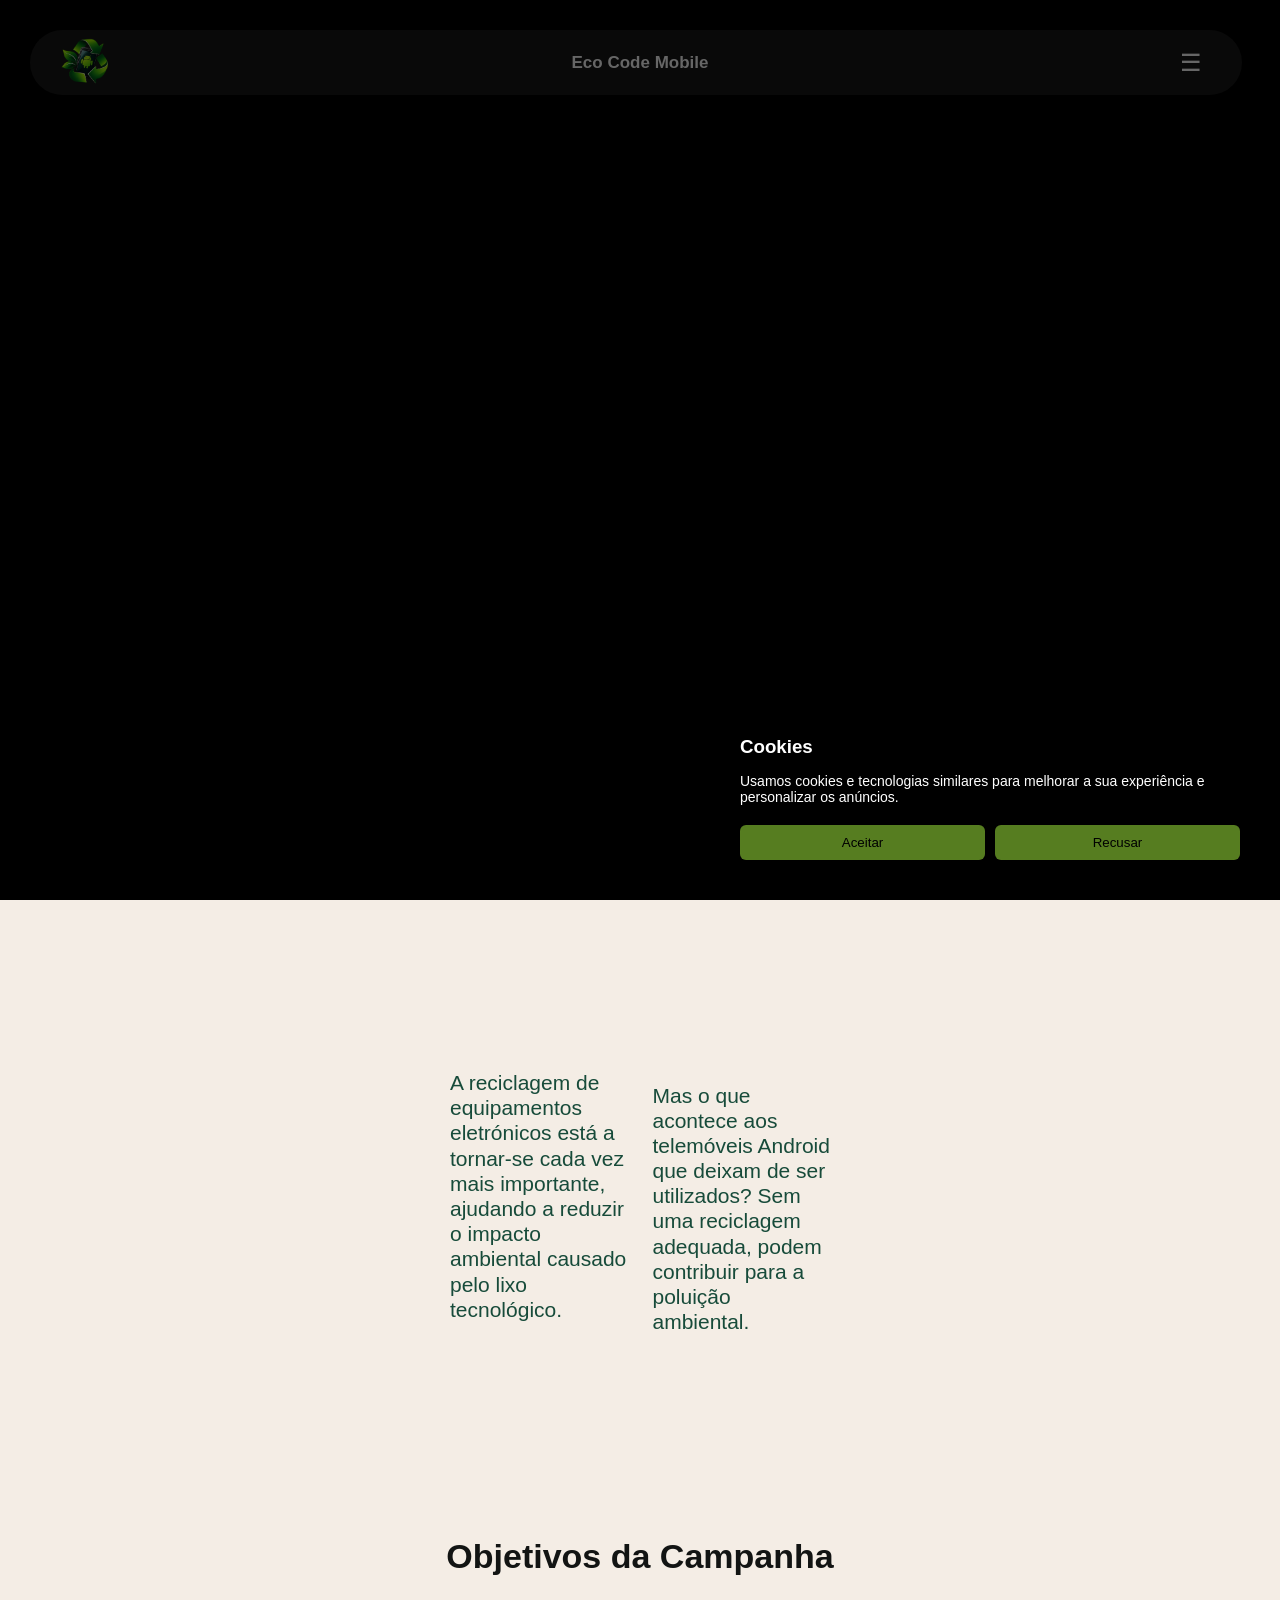
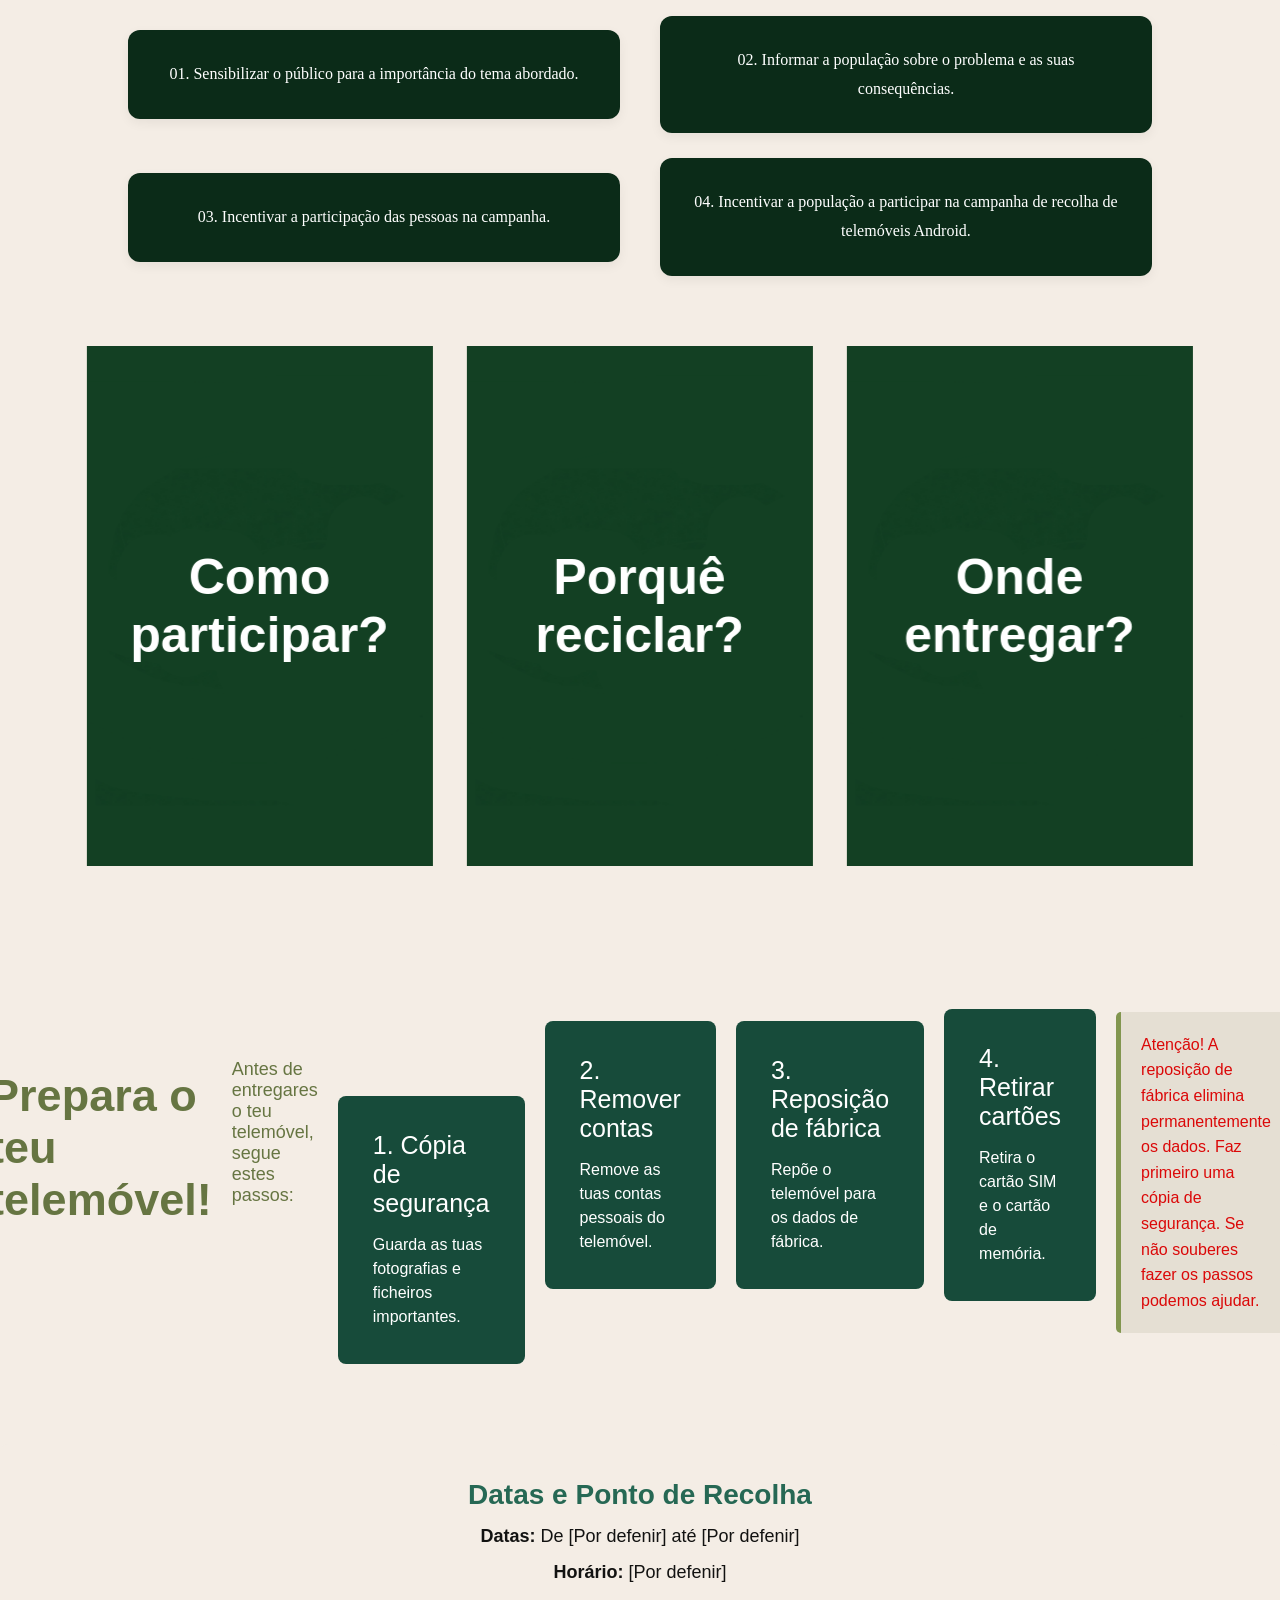
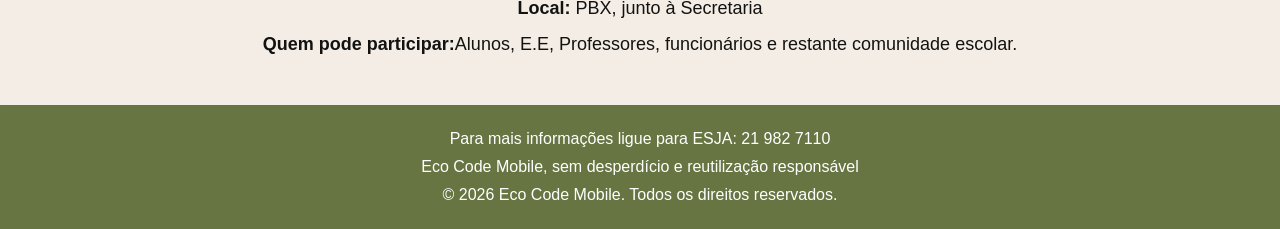
==== commit 1756629e: "Atualiza HTML e CSS" ====
--- a/index.html
+++ b/index.html
@@ -12,7 +12,7 @@
                 <img class="logo1" src="assets/images/Logo.png">
                 <div class="titulo">Eco Code Mobile</div>
                 <aside class="menu-navegação">
-                      <!-- Menu-->
+                                <!-- Menu-->
                      
                             <button class="botao-menu"id="botao-menu">☰</button>
                             <ul class="menu" id="menu">
@@ -80,19 +80,7 @@
                 </div>
             </div>
         </section>
-<<<<<<< HEAD
-        
-        <section id="pontos-de-recolha" class="datas">
-            <h2>Datas e Ponto de Recolha</h2>
-            <p><strong>Datas:</strong> De [Por defenir] até [Por defenir]</p>
-            <p><strong>Horário:</strong> [Por defenir]</p>
-            <p><strong>Local:</strong> PBX, junto à Secretaria</p>
-            <p><strong>Quem pode participar:</strong>Alunos, E.E, Professores, funcionários e restante comunidade escolar.</p>
-        </section>
 
-=======
-    
->>>>>>> e15db81 (Preparação e pontos de recolha.)
         <section class="preparar">
             <h2>Prepara o teu telemóvel!</h2>
             <p class="introducao">
@@ -117,8 +105,6 @@
             <p class="aviso">Atenção! A reposição de fábrica elimina permanentemente os dados. Faz primeiro uma cópia de segurança. Se não souberes fazer os passos podemos ajudar.</p>
         </section>
 
-<<<<<<< HEAD
-=======
          <section id="pontos-de-recolha" class="datas">
             <h2>Datas e Ponto de Recolha</h2>
             <p><strong>Datas:</strong> De [Por defenir] até [Por defenir]</p>
@@ -126,9 +112,7 @@
             <p><strong>Local:</strong> PBX, junto à Secretaria</p>
             <p><strong>Quem pode participar:</strong>Alunos, E.E, Professores, funcionários e restante comunidade escolar.</p>
         </section>
- 
- 
->>>>>>> e15db81 (Preparação e pontos de recolha.)
+
         <div id="fundo-cookies" class="fundo-cookies"></div>
             <div id="cookies" class="cookies">
                 <h3>Cookies</h3>
@@ -138,11 +122,7 @@
                 <button id="recusar">Recusar</button>
             </div>
             </div>
-<<<<<<< HEAD
-
-=======
  
->>>>>>> e15db81 (Preparação e pontos de recolha.)
     </main>
                 <footer id="sobre">
                     <section class="footer">
--- a/css/style.css
+++ b/css/style.css
@@ -92,11 +92,6 @@
     background-color: #c2c9be;
     transform: translateY(-1px);
 }
-<<<<<<< HEAD
-
-=======
- 
->>>>>>> e15db81 (Preparação e pontos de recolha.)
 .titulo {
     font-weight: bold;
     color: white;
@@ -116,11 +111,7 @@
     text-align: center;
     padding: 25px;
 }
-<<<<<<< HEAD
-
-=======
- 
->>>>>>> e15db81 (Preparação e pontos de recolha.)
+ 
 .video {
     width: 100%;
     height: 100%;
@@ -216,7 +207,7 @@
 .objetivo {
     padding: 70px 10%;
     display: grid;
-    grid-template-columns: 1fr 1fr;
+    grid-template-columns: repeat(2, 1fr);
     gap: 25px 40px;
     align-items: center;
 }
@@ -367,7 +358,7 @@
     gap: 25px;
 }
 .datas {
-    background-color: white;
+    background-color: #f4ede5;
     color: hsl(60, 3%, 7%);
     padding: 35px;
     border-radius: 8px;
@@ -393,9 +384,6 @@
     color: white;
     padding: 5px;
 }
-<<<<<<< HEAD
-    
-=======
 .botao {
     display: inline-block;
     background: #203b03;
@@ -406,7 +394,6 @@
     margin-top: 20px;
     transition: 0.3s;
 }   
->>>>>>> e15db81 (Preparação e pontos de recolha.)
 .voltar-topo {
     position: fixed;
     bottom: 20px;
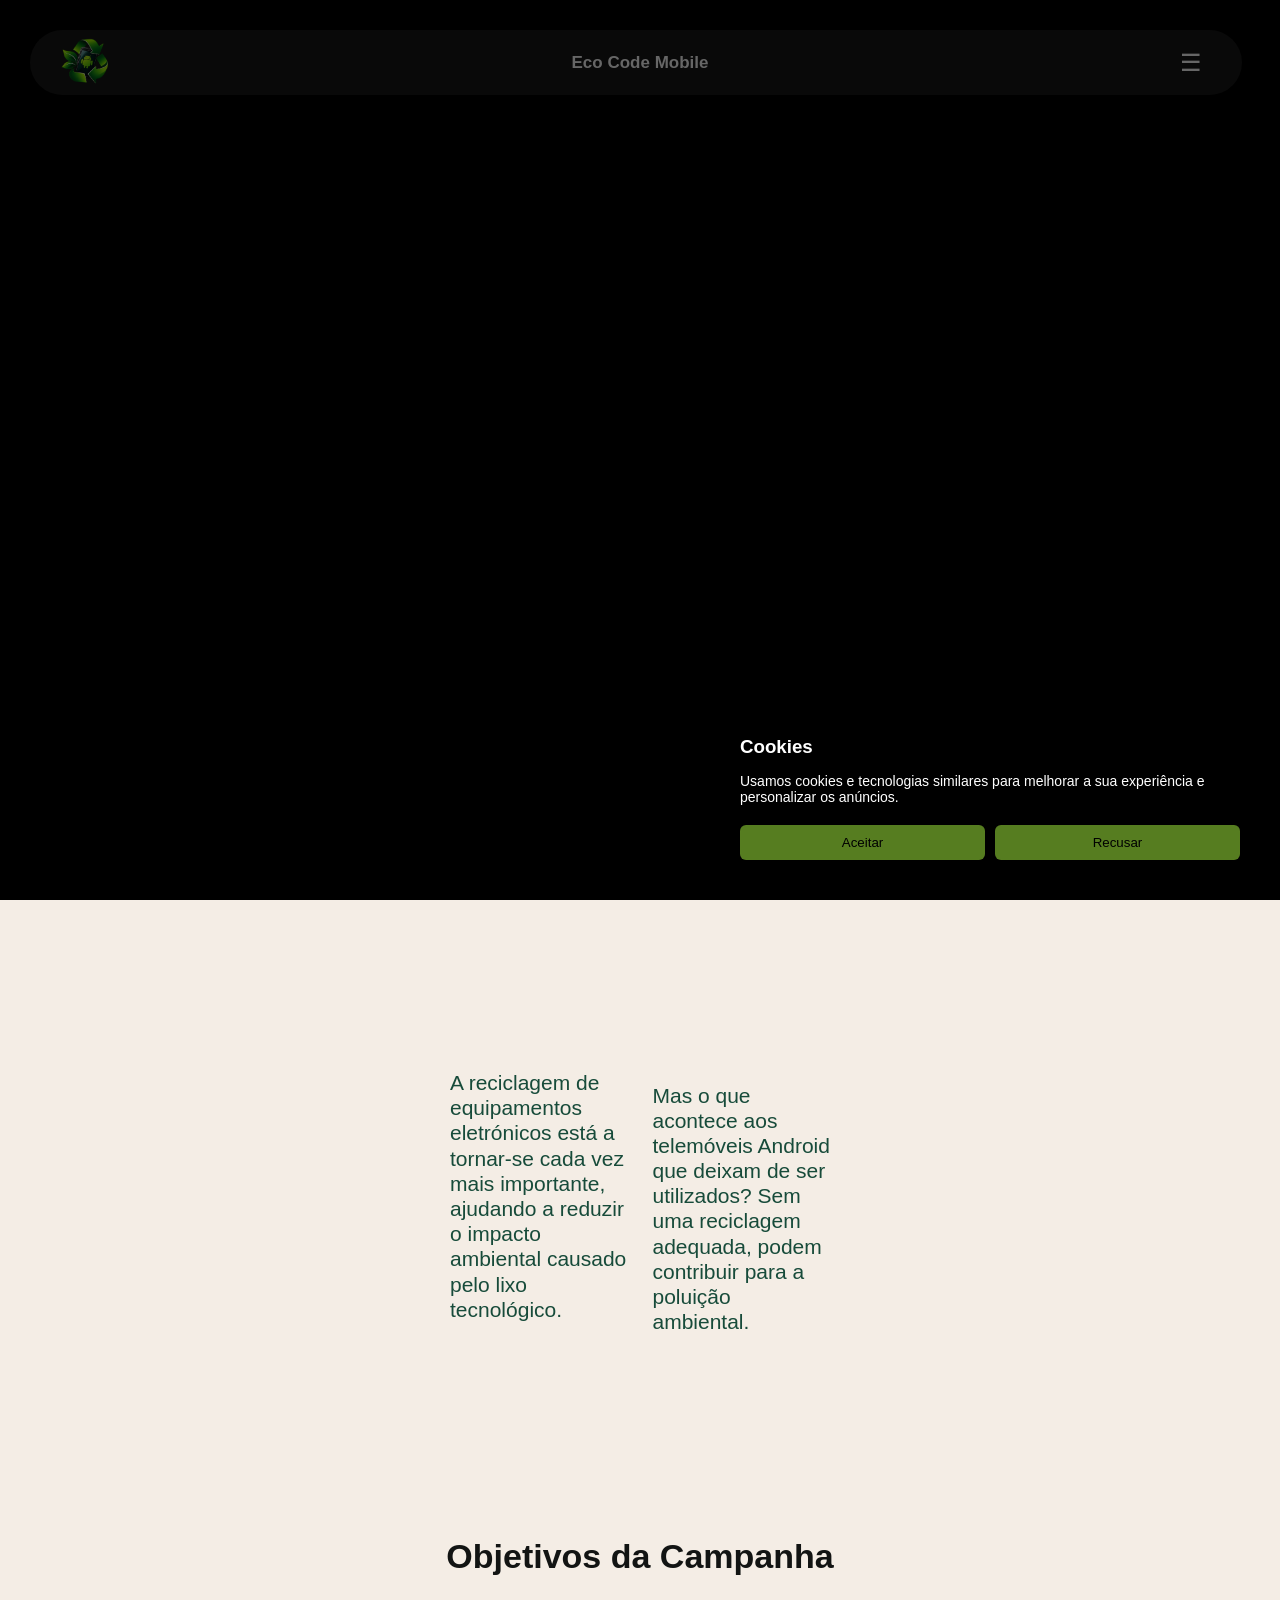
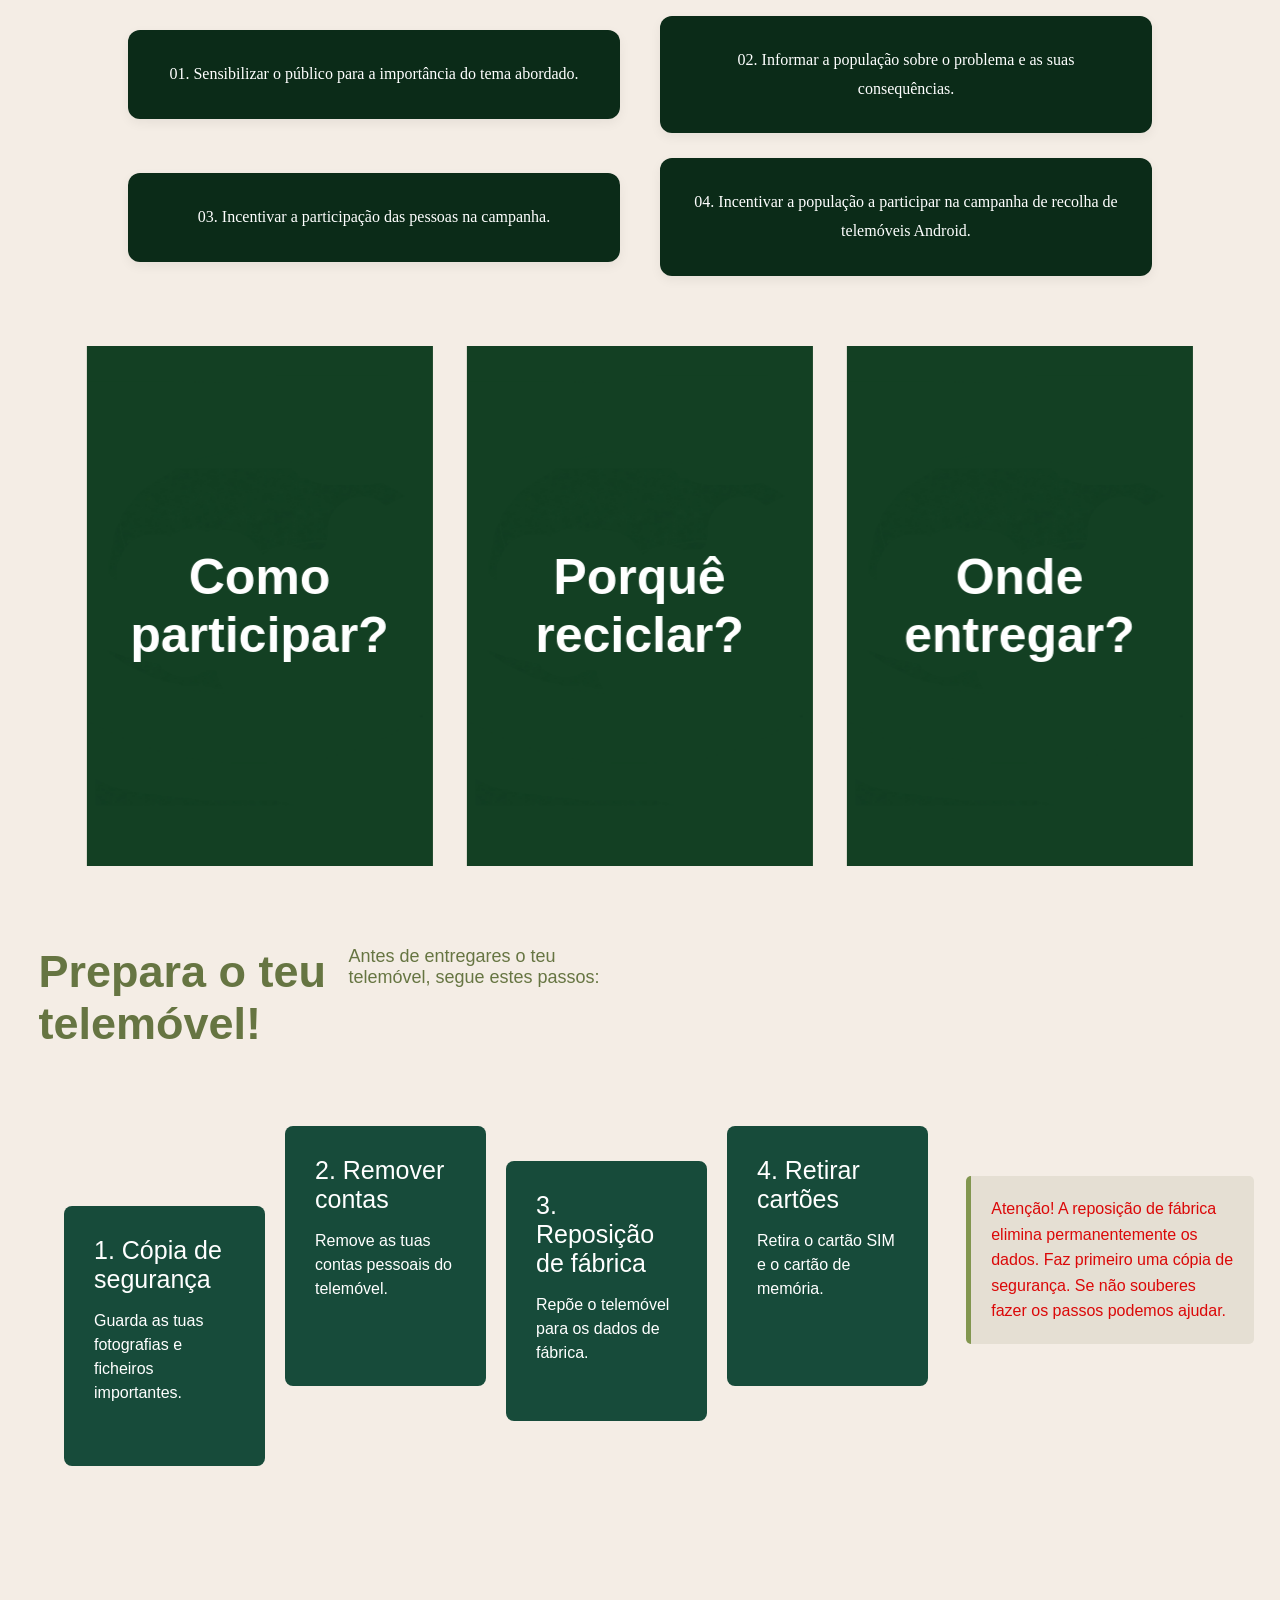
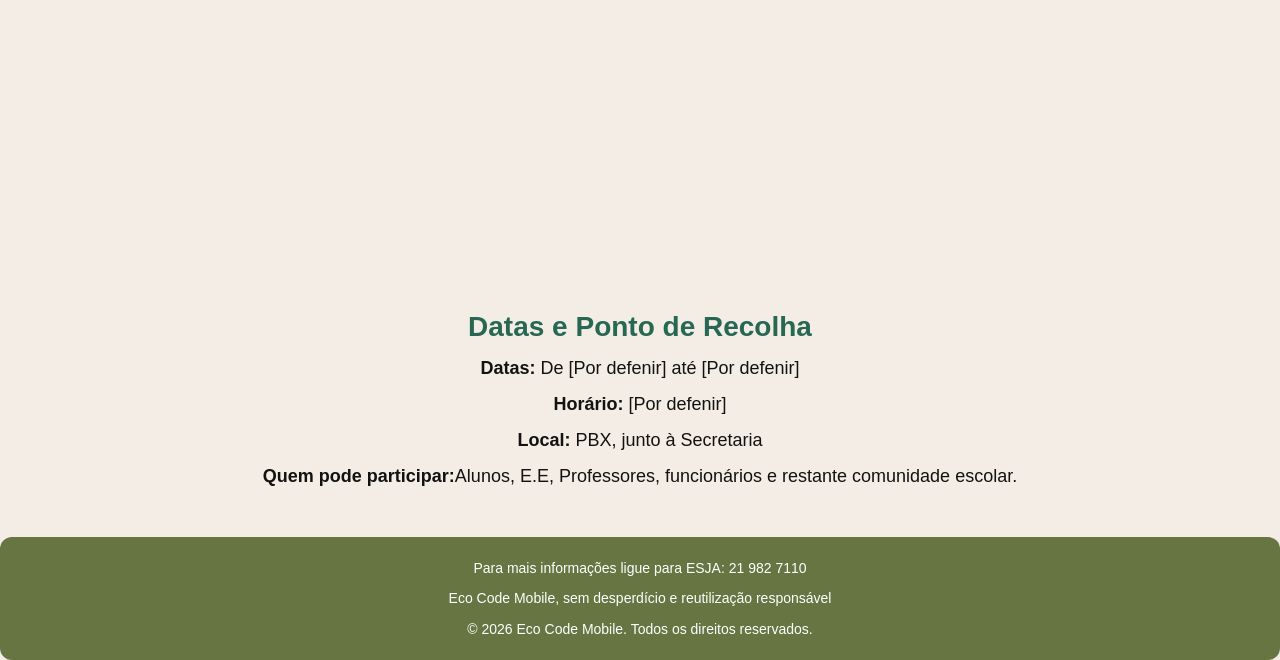
==== commit 70b1afe8: "Preparação e pontos de recolha." ====
--- a/index.html
+++ b/index.html
@@ -16,7 +16,6 @@
                      
                             <button class="botao-menu"id="botao-menu">☰</button>
                             <ul class="menu" id="menu">
- 
                                     <li><a href="#como-participar">Como participar</a></li>
                                     <li><a href="#pontos-de-recolha">Pontos de Recolha</a></li>
                                     <li><a href="#objetivos">Objetivos </a></li>
@@ -81,29 +80,41 @@
             </div>
         </section>
 
-        <section class="preparar">
-            <h2>Prepara o teu telemóvel!</h2>
-            <p class="introducao">
-                        Antes de entregares o teu telemóvel, segue estes passos:
-            </p>
-            <div class="passo">
-                <h3>1. Cópia de segurança</h3>
-                <p>Guarda as tuas fotografias e ficheiros importantes.</p>
-            </div>
-            <div class="passo">
-                <h3>2. Remover contas</h3>
-                <p>Remove as tuas contas pessoais do telemóvel.</p>
-            </div>
-            <div class="passo">
-                <h3>3. Reposição de fábrica</h3>
-                <p>Repõe o telemóvel para os dados de fábrica.</p>
-            </div>
-            <div class="passo">
-                <h3>4. Retirar cartões</h3>
-                <p>Retira o cartão SIM e o cartão de memória.</p>
-            </div>
-            <p class="aviso">Atenção! A reposição de fábrica elimina permanentemente os dados. Faz primeiro uma cópia de segurança. Se não souberes fazer os passos podemos ajudar.</p>
-        </section>
+       <section class="preparar">
+
+                    <div class="cabecalho-preparar">
+                        <h2>Prepara o teu telemóvel!</h2>
+                    
+                        <p class="introducao">
+                            Antes de entregares o teu telemóvel, segue estes passos:
+                        </p>
+                    </div>
+                
+                    <div class="container-passos">
+                    
+                        <div class="passo">
+                            <h3>1. Cópia de segurança</h3>
+                            <p>Guarda as tuas fotografias e ficheiros importantes.</p>
+                        </div>
+                    
+                        <div class="passo">
+                            <h3>2. Remover contas</h3>
+                            <p>Remove as tuas contas pessoais do telemóvel.</p>
+                        </div>
+                    
+                        <div class="passo">
+                            <h3>3. Reposição de fábrica</h3>
+                            <p>Repõe o telemóvel para os dados de fábrica.</p>
+                        </div>
+                    
+                        <div class="passo">
+                            <h3>4. Retirar cartões</h3>
+                            <p>Retira o cartão SIM e o cartão de memória.</p>
+                        </div>
+                
+                    </div>
+                        <p class="aviso">Atenção! A reposição de fábrica elimina permanentemente os dados. Faz primeiro uma cópia de segurança. Se não souberes fazer os passos podemos ajudar.</p>
+            </section>
 
          <section id="pontos-de-recolha" class="datas">
             <h2>Datas e Ponto de Recolha</h2>
--- a/css/style.css
+++ b/css/style.css
@@ -22,15 +22,6 @@
     align-items: center;
     justify-content: space-between;
     z-index: 1000;
-}
- 
-nav.pequena {
-    top: 5px;
-    height: 55px;
-    min-height: 55px;
-    width: 92%;
-    left: 4%;
-    padding: 0 25px;
 }
  
 nav a {
@@ -127,7 +118,6 @@
 .texto-campanha {
     max-width: 380px;
     margin: 120px auto;
-    font-family: georgia, sans-serif;
     font-size: 21px;
     line-height: 1.2;
 }
@@ -140,6 +130,7 @@
 .segundo-texto {
      color: #174b3a;
 }
+
 section {
     display: flex;
     justify-content: center;
@@ -147,6 +138,7 @@
     flex-direction: row;
     align-items: center;
 }
+
 .passos {
     display: flex;
     justify-content: center;
@@ -252,48 +244,62 @@
 .objetivo p:hover {
     transform: translateY(-5px);
 }
+
 body {
     background-color: #f4ede5;
     font-family: Arial, sans-serif;
 }
 
-
 .preparar {
+    display: block;
     background-color: #f4ede5;
     padding: 80px 5%;
-}
-
-/*Título */ 
+    position: relative;
+    min-height: 850px;
+}
+
+.cabecalho-preparar {
+    position: absolute;
+    top: 80px;
+    left: 3%;
+    display: flex;
+    align-items:flex-start;
+    gap: 10px;
+    margin-bottom: 50px;
+    width: 45%;
+}
+
 .preparar h2 {
     color: #667542;
     font-size: 45px;
     margin-bottom: 15px;
-    text-align: start;
-    display: block;
-    position: relative;
-    
 }
 
 .introducao {
     color: #667542;
     font-size: 18px;
-    margin-bottom: 45px;
+    margim-top:20px;
 }
 
 .container-passos {
     display: grid;
-    grid-template-columns: repeat(2, 1fr);
-    gap: 25px;
+    grid-template-columns: repeat(4, minmax(0,1fr));
+    gap: 20px;
+    align-items: start;
+    width: 75%;
+    margin-left: 0;
+    padding-top: 180px;
 }
 
 .passo {
+    position: relative;
     background-color: #174b3a;
     color: white;
-    padding: 35px;
+    padding: 30px;
     border-radius: 8px;
-    min-height: 160px;
+    min-height: 200px;
     transition: transform 0.3s ease;
-    font-family: georgia, sans-serif;
+    font-family: Georgia, sans-serif;
 }
 
 .passo:hover {
@@ -310,19 +316,29 @@
     font-size: 16px;
     line-height: 1.5;
 }
+
 .passo:nth-child(1) {
-    margin-top: 0;
+    top: 80px;
 }
 
 .passo:nth-child(2) {
-    margin-top: 75px;
+    top: 0;
 }
 
 .passo:nth-child(3) {
-    margin-top: 150px;
-}
+    top: 35px;
+}
+
+.passo:nth-child(4) {
+    top: 0;
+}
+
 .aviso {
-    margin-top: 35px;
+    position: absolute;
+    top: 310px;
+    right: 2%;
+    width: 19%;
+    margin: 0;
     padding: 20px;
     background-color: #e5dfd3;
     border-left: 5px solid #82964f;
@@ -331,17 +347,7 @@
     border-radius: 5px;
 }
 
-@media (max-width: 700px) {
-
-    .container-passos {
-        grid-template-columns: 1fr;
-    }
-
-    .preparar h2 {
-        font-size: 32px;
-    }
-
-}
+
 .datas {
     padding: 30px;
     text-align: center;
@@ -352,11 +358,13 @@
     color: #266854;
     font-size: 28px;
 }
-.container-datas {
+
+.container-datas  {
     display: grid;
     grid-template-columns: repeat(2, 1fr);
     gap: 25px;
 }
+
 .datas {
     background-color: #f4ede5;
     color: hsl(60, 3%, 7%);
@@ -378,12 +386,19 @@
     color: white;
     text-align: center;
     padding: 20px;
+    border-radius: 12px;
+    padding: 16px 18px;
+    margin: 0;
+    font-size: 14px;
+    line-height: 1.45;
+
 }
  
 footer p {
     color: white;
     padding: 5px;
 }
+
 .botao {
     display: inline-block;
     background: #203b03;
@@ -394,6 +409,7 @@
     margin-top: 20px;
     transition: 0.3s;
 }   
+
 .voltar-topo {
     position: fixed;
     bottom: 20px;
@@ -476,4 +492,55 @@
  
 .cookies button:hover {
     opacity: .8;
-}+}
+
+/* Telemóveis */
+@media (max-width: 768px) {
+    .objetivo {
+        grid-template-columns: 1fr;
+        padding: 45px 7%;
+    }
+ 
+    .objetivo h2 {
+        grid-column: 1;
+        font-size: 27px;
+    }
+}
+ 
+/* Computadores */
+@media (max-width: 1247px) {
+ 
+    .objetivo {
+        grid-template-columns: 1fr 1fr;
+        padding: 70px 10%;
+        gap: 25px 40px;
+    }
+ 
+    .objetivo h2 {
+        grid-column: 1 / 3;
+        font-size: 34px;
+    }
+ 
+    .objetivo p {
+        font-size: 17px;
+        padding: 35px;
+    }
+ 
+}
+
+@media (max-width: 1150px) {
+    .lista-info-recolha {
+        grid-template-columns: 1fr 1fr;
+    }
+}
+
+/* Telemóveis */
+@media (max-width: 650px) {
+    .datas-recolha h2 {
+        font-size: 26px;
+    }
+
+    .lista-info-recolha {
+        grid-template-columns: 1fr;
+    }
+}
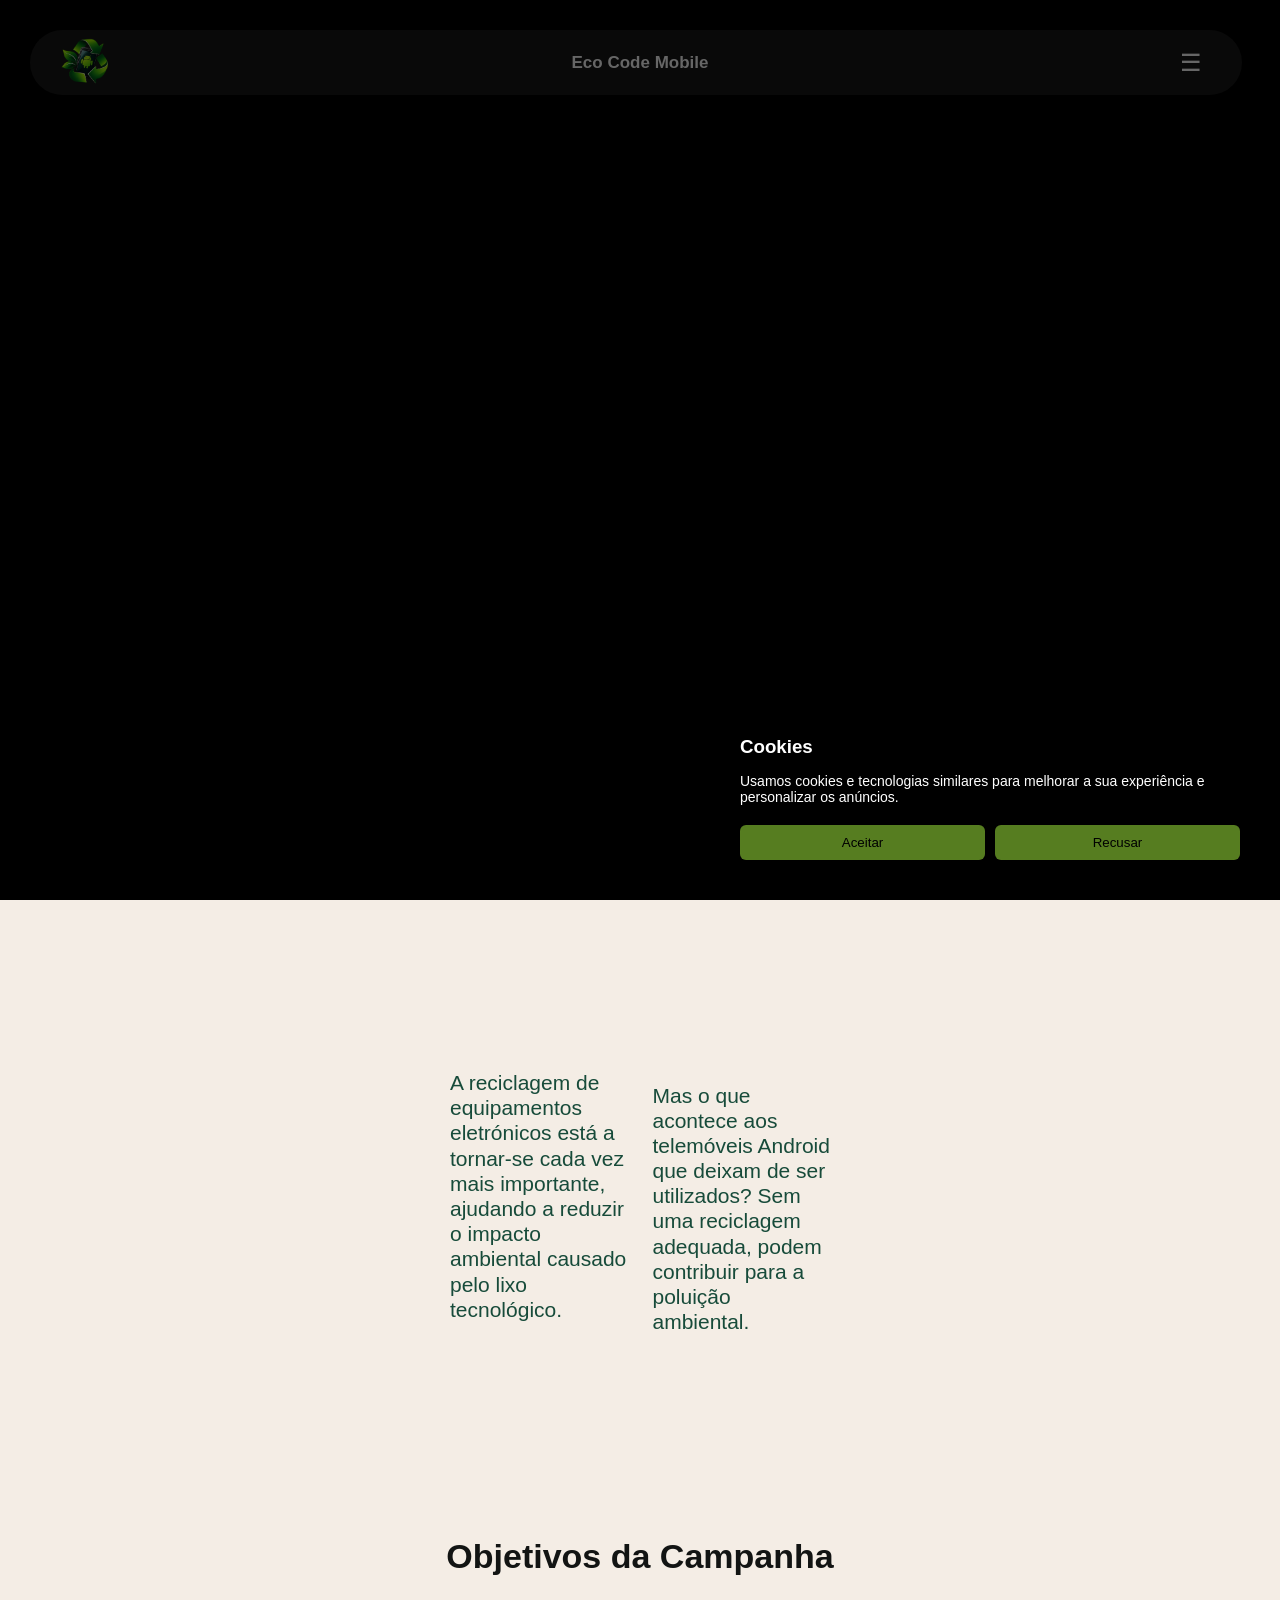
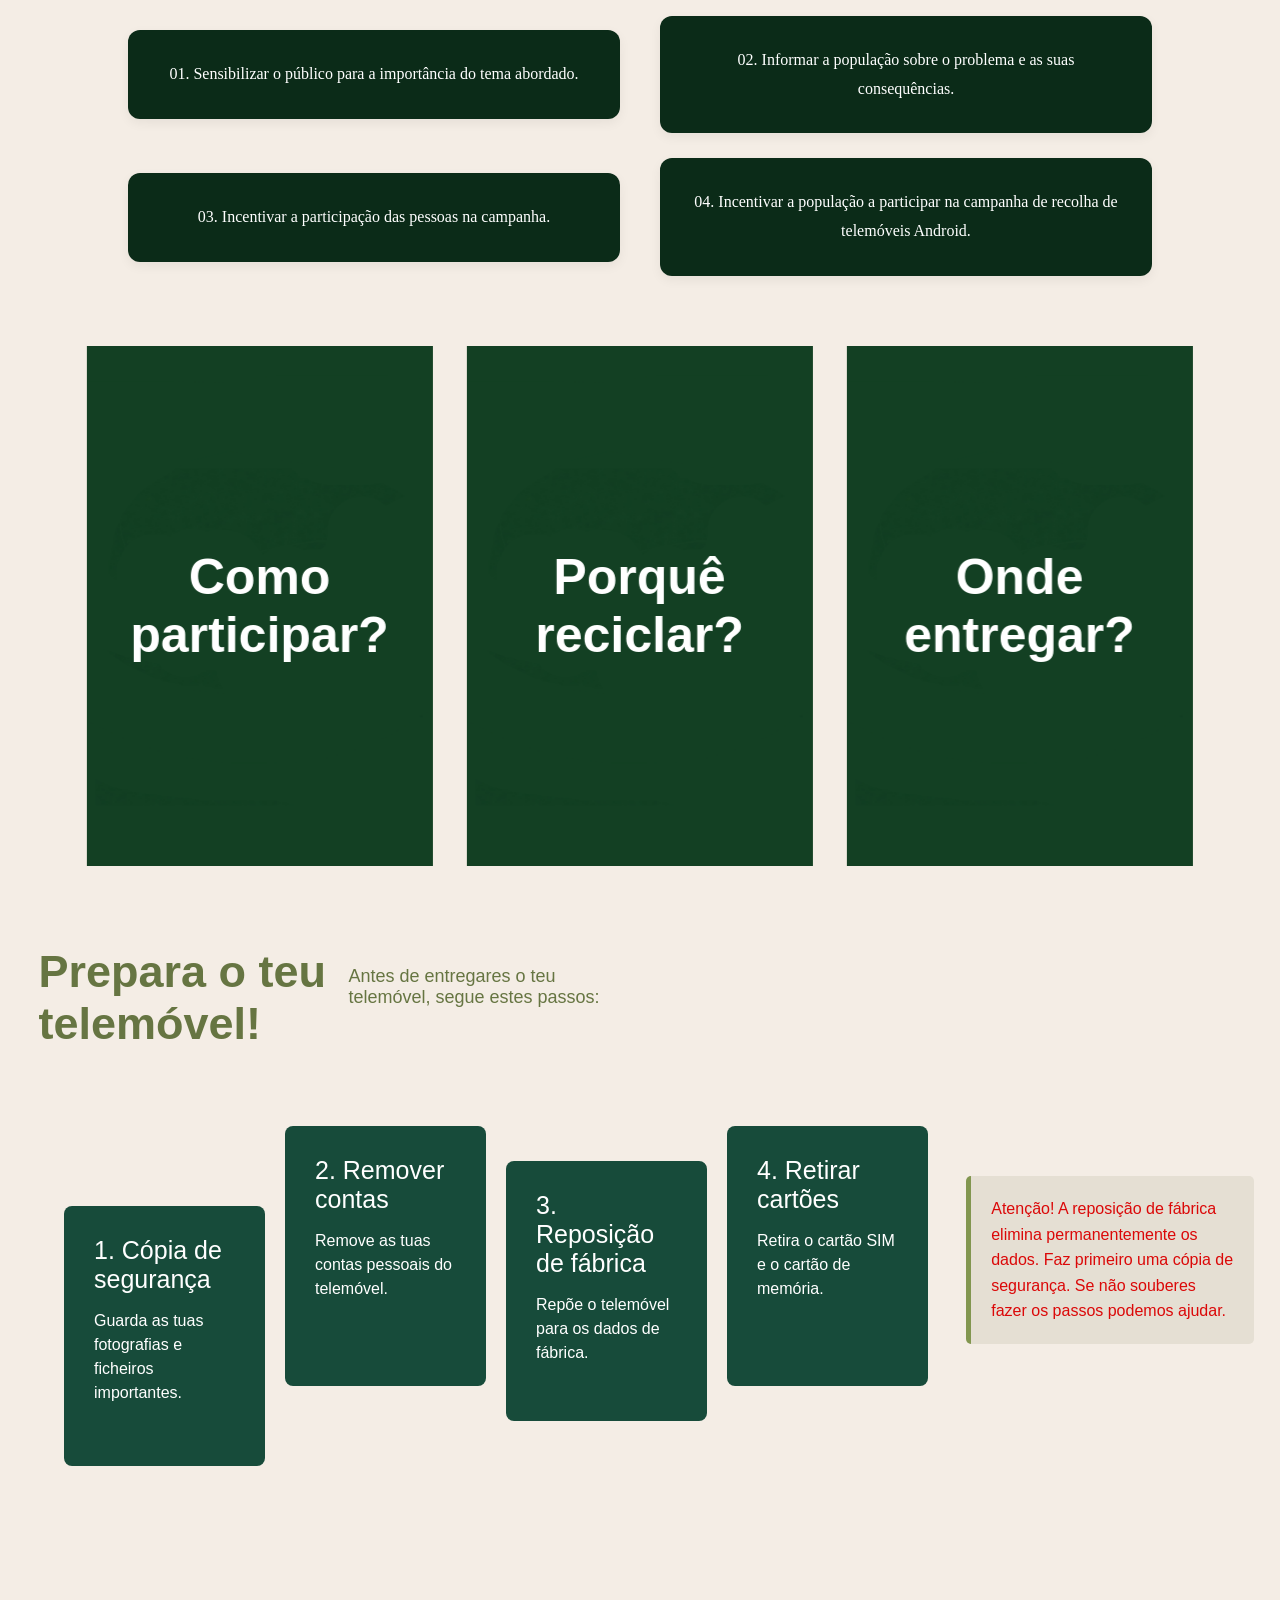
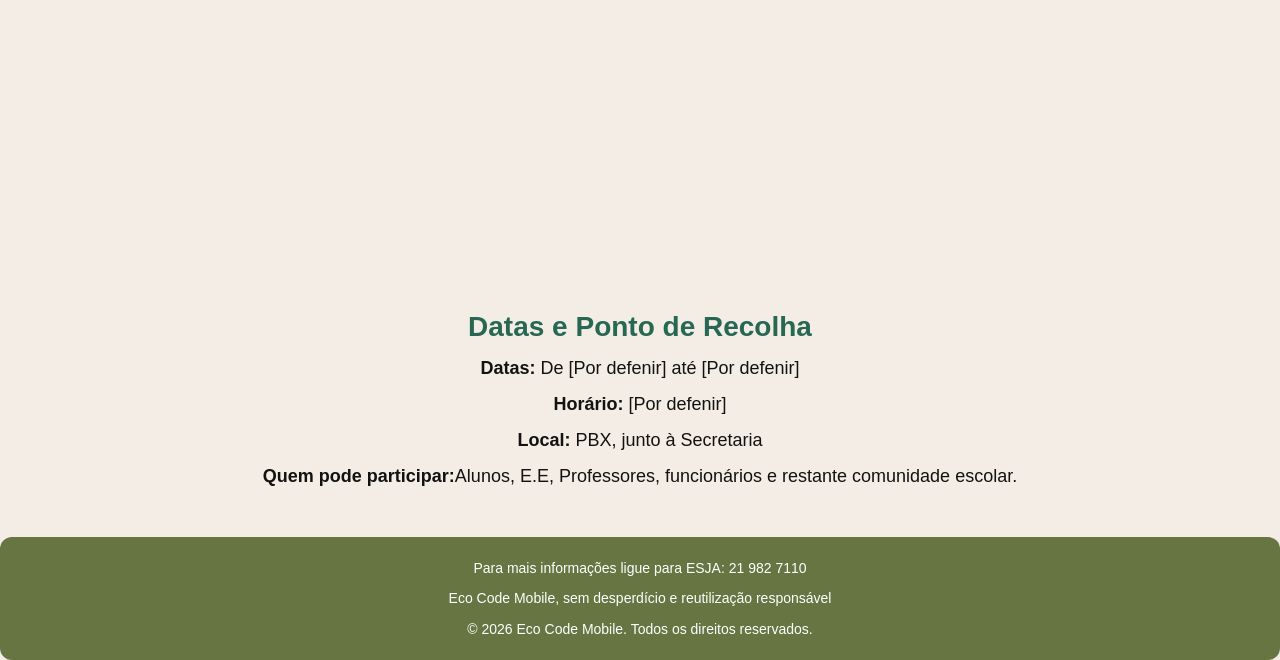
==== commit ce212561: "melhoramos as coisas" ====
--- a/index.html
+++ b/index.html
@@ -8,23 +8,20 @@
     <link rel="stylesheet" href="css/style.css">
 </head>
 <body>
-        <nav class="navBar">
-                <img class="logo1" src="assets/images/Logo.png">
-                <div class="titulo">Eco Code Mobile</div>
-                <aside class="menu-navegação">
-                                <!-- Menu-->
-                     
-                            <button class="botao-menu"id="botao-menu">☰</button>
-                            <ul class="menu" id="menu">
-                                    <li><a href="#como-participar">Como participar</a></li>
-                                    <li><a href="#pontos-de-recolha">Pontos de Recolha</a></li>
-                                    <li><a href="#objetivos">Objetivos </a></li>
-                                    <li><a href="#sobre">Sobre</a></li>
-                           </ul>
- 
-                       
-                </aside>      
-        </nav>
+    <nav class="navBar">
+        <img class="logo1" src="assets/images/Logo.png">
+        <div class="titulo">Eco Code Mobile</div>
+        <aside class="menu-navegação">
+            <!-- Menu-->
+            <button class="botao-menu"id="botao-menu">☰</button>
+            <ul class="menu" id="menu">
+                <li><a href="#como-participar">Como participar</a></li>
+                <li><a href="#pontos-de-recolha">Pontos de Recolha</a></li>
+                <li><a href="#objetivos">Objetivos </a></li>
+                <li><a href="#sobre">Sobre</a></li>
+            </ul>
+        </aside>      
+    </nav>
  
     <header class="hero">
             <video autoplay muted loop playsinline class="video">
@@ -38,21 +35,19 @@
             <p class="segundo-texto">Mas o que acontece aos telemóveis Android que deixam de ser utilizados? Sem uma reciclagem adequada, podem contribuir para a poluição ambiental.</p>
         </section>
         <section id="objetivos" class="objetivo">
-                    <h2>Objetivos da Campanha</h2>
-                    <p>
-                           01. Sensibilizar o público para a importância do tema abordado.                  
-                    </p>
-                    <p>
-                            02. Informar a população sobre o problema e as suas consequências.                    
-                    </p>
-                    <p>
-                            03. Incentivar a participação das pessoas na campanha.                  
-                    </p>
-                    <p>
-                            04. Incentivar a população a participar na campanha de recolha de telemóveis Android.
-                    </p>
- 
- 
+            <h2>Objetivos da Campanha</h2>
+                <p>
+                        01. Sensibilizar o público para a importância do tema abordado.                  
+                </p>
+                <p>
+                        02. Informar a população sobre o problema e as suas consequências.                    
+                </p>
+                <p>
+                        03. Incentivar a participação das pessoas na campanha.                  
+                </p>
+                <p>
+                        04. Incentivar a população a participar na campanha de recolha de telemóveis Android.
+                </p>
         </section>
         <section id="como-participar" class="passos">
             <div class="imagem">
@@ -82,39 +77,39 @@
 
        <section class="preparar">
 
-                    <div class="cabecalho-preparar">
-                        <h2>Prepara o teu telemóvel!</h2>
-                    
-                        <p class="introducao">
-                            Antes de entregares o teu telemóvel, segue estes passos:
-                        </p>
-                    </div>
-                
-                    <div class="container-passos">
-                    
-                        <div class="passo">
-                            <h3>1. Cópia de segurança</h3>
-                            <p>Guarda as tuas fotografias e ficheiros importantes.</p>
-                        </div>
-                    
-                        <div class="passo">
-                            <h3>2. Remover contas</h3>
-                            <p>Remove as tuas contas pessoais do telemóvel.</p>
-                        </div>
-                    
-                        <div class="passo">
-                            <h3>3. Reposição de fábrica</h3>
-                            <p>Repõe o telemóvel para os dados de fábrica.</p>
-                        </div>
-                    
-                        <div class="passo">
-                            <h3>4. Retirar cartões</h3>
-                            <p>Retira o cartão SIM e o cartão de memória.</p>
-                        </div>
-                
-                    </div>
-                        <p class="aviso">Atenção! A reposição de fábrica elimina permanentemente os dados. Faz primeiro uma cópia de segurança. Se não souberes fazer os passos podemos ajudar.</p>
-            </section>
+            <div class="cabecalho-preparar">
+                <h2>Prepara o teu telemóvel!</h2>
+            
+                <p class="introducao">
+                    Antes de entregares o teu telemóvel, segue estes passos:
+                </p>
+            </div>
+        
+            <div class="container-passos">
+            
+                <div class="passo">
+                    <h3>1. Cópia de segurança</h3>
+                    <p>Guarda as tuas fotografias e ficheiros importantes.</p>
+                </div>
+            
+                <div class="passo">
+                    <h3>2. Remover contas</h3>
+                    <p>Remove as tuas contas pessoais do telemóvel.</p>
+                </div>
+            
+                <div class="passo">
+                    <h3>3. Reposição de fábrica</h3>
+                    <p>Repõe o telemóvel para os dados de fábrica.</p>
+                </div>
+            
+                <div class="passo">
+                    <h3>4. Retirar cartões</h3>
+                    <p>Retira o cartão SIM e o cartão de memória.</p>
+                </div>
+        
+            </div>
+            <p class="aviso">Atenção! A reposição de fábrica elimina permanentemente os dados. Faz primeiro uma cópia de segurança. Se não souberes fazer os passos podemos ajudar.</p>
+        </section>
 
          <section id="pontos-de-recolha" class="datas">
             <h2>Datas e Ponto de Recolha</h2>
@@ -135,19 +130,19 @@
             </div>
  
     </main>
-                <footer id="sobre">
-                    <section class="footer">
-                        <div>
-                            <p>Para mais informações ligue para ESJA: 21 982 7110</p>
-                        </div>
-                    </section>
-                            <p>Eco Code Mobile, sem desperdício e reutilização responsável</p>
-                            <p>&copy; 2026 Eco Code Mobile. Todos os direitos reservados.</p>
-                </footer>
-                    <div class="voltar-topo" id="voltar-topo">
-                          <button>Voltar ao topo</button>
-                     </div>
-                             
-            <script src="js/script.js"></script>
+    <footer id="sobre">
+        <section class="footer">
+            <div>
+                <p>Para mais informações ligue para ESJA: 21 982 7110</p>
+            </div>
+        </section>
+        <p>Eco Code Mobile, sem desperdício e reutilização responsável</p>
+        <p>&copy; 2026 Eco Code Mobile. Todos os direitos reservados.</p>
+    </footer>
+    <div class="voltar-topo" id="voltar-topo">
+        <button>Voltar ao topo</button>
+    </div>
+                         
+    <script src="js/script.js"></script>
 </body>
 </html>
--- a/css/style.css
+++ b/css/style.css
@@ -278,7 +278,7 @@
 .introducao {
     color: #667542;
     font-size: 18px;
-    margim-top:20px;
+    margin-top:20px;
 }
 
 .container-passos {
